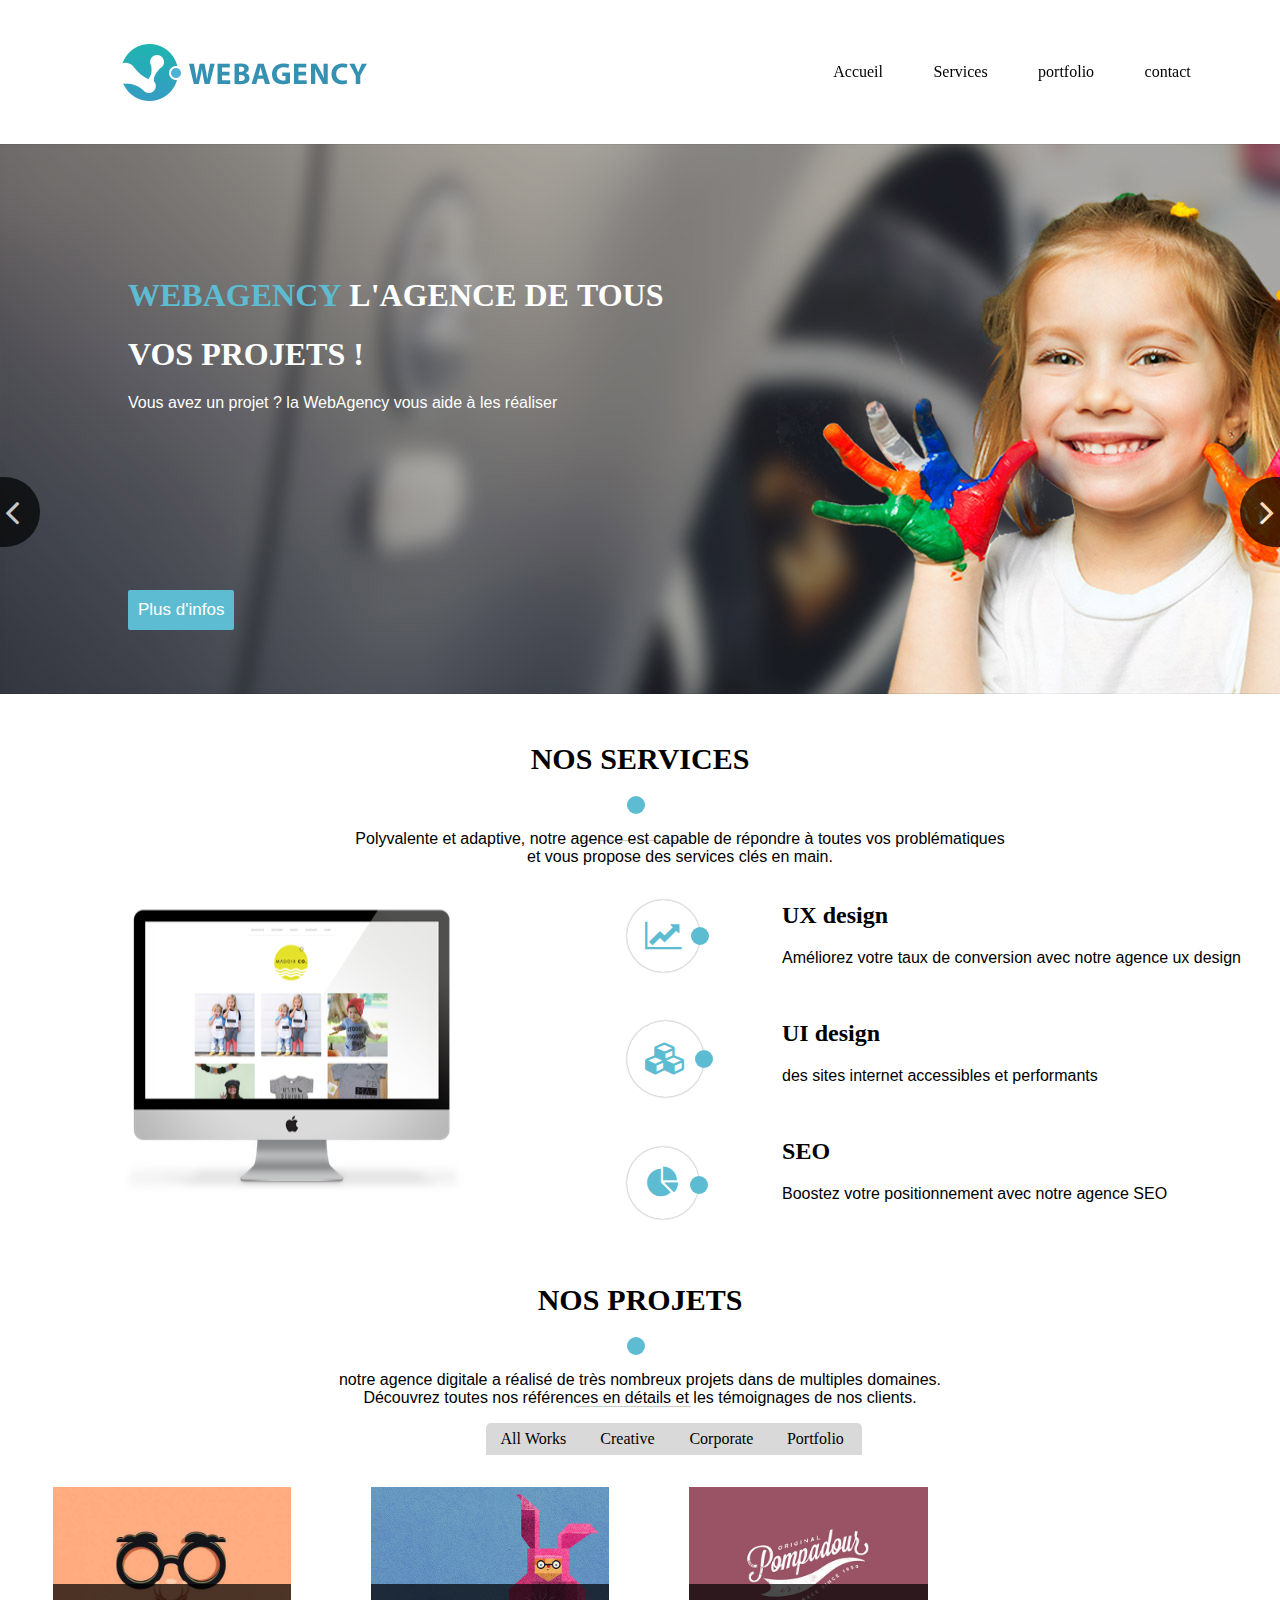
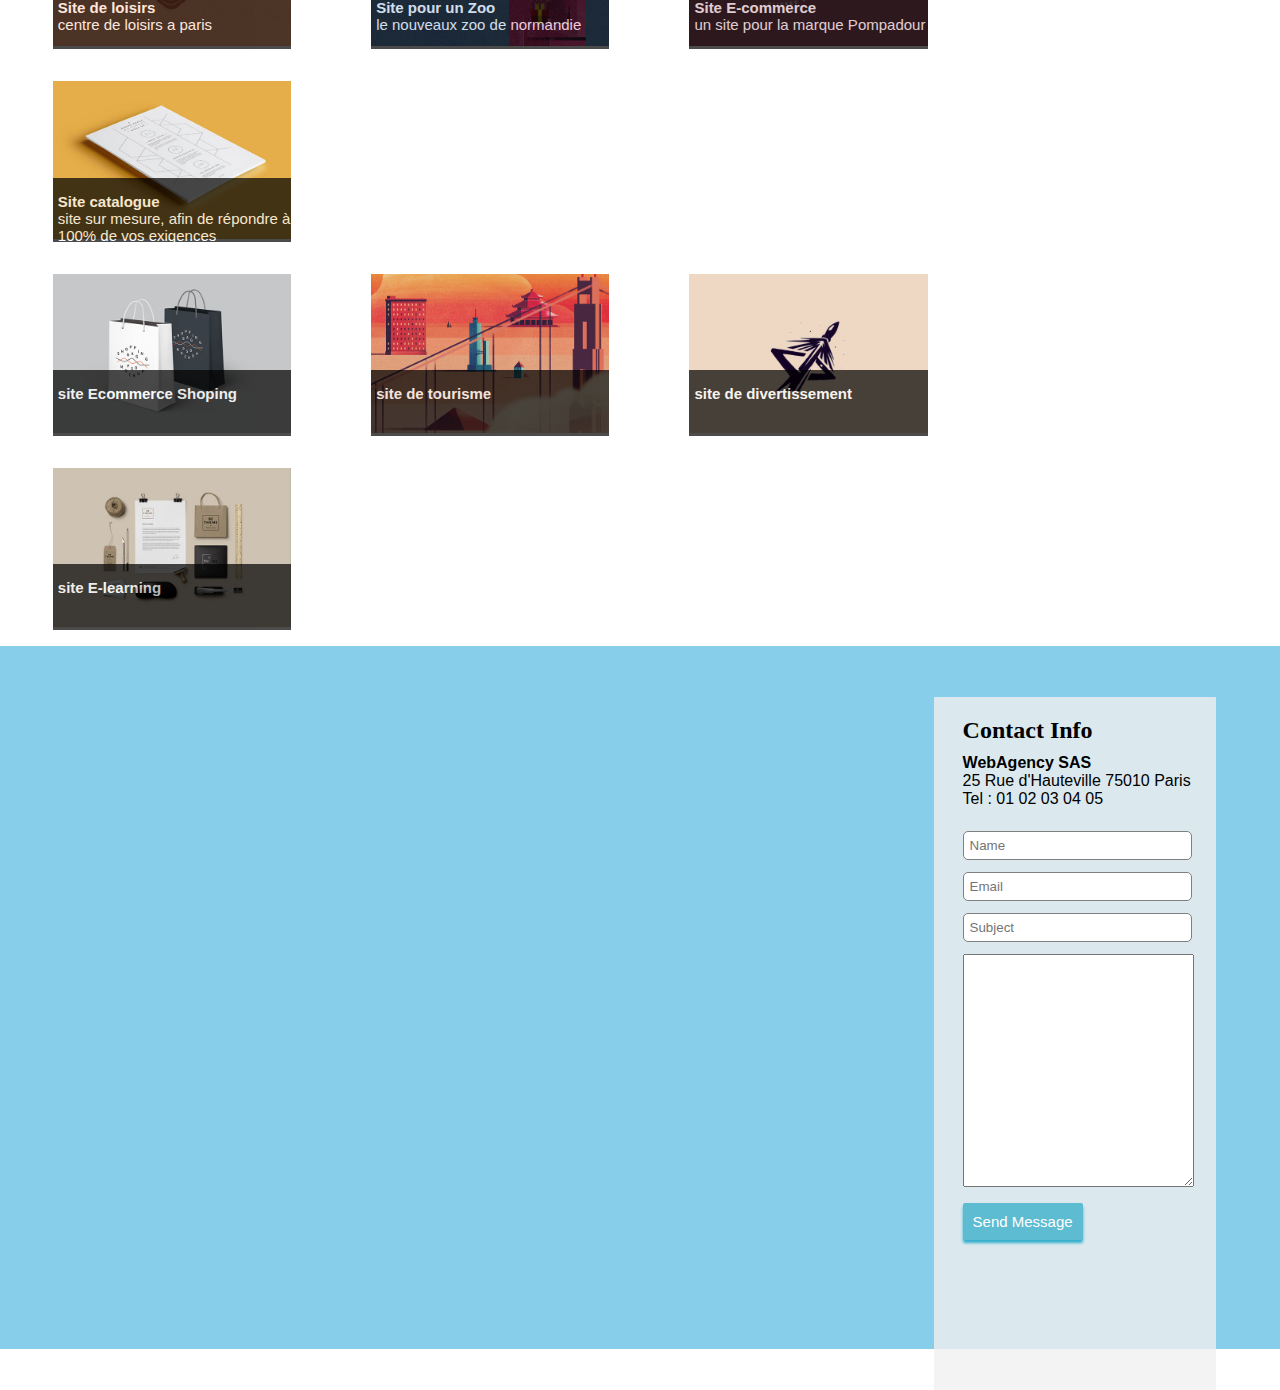
==== index.html @ 11e39d37 "version0.3" ====
<!DOCTYPE html>
<html>
<head>
	<meta charset="utf-8"/>

	<link rel="stylesheet" type="text/css" href="style.css"/>
	<link rel="stylesheet" href="awesome/css/fontawesome.css" />
	<title>WebAgency</title>

</head>

<body>

	<header>
	<img src="images/logo.png" id="logo">

	<nav class="nav" role="navigation">

		<ul class="menu">

		<li><a href="#Accueil">Accueil</a></li>
		<li><a href="#services">Services</a></li>
		<li><a href="#portfolio">portfolio</a></li>
		<li><a href="#contact">contact</a></li>
		 </ul>

		</nav>



		
	</header>
<div id="Accueil"></div>
<section>

		<div class="slideshow">

				<div class="slider">
			
						<img class="myslider" src="images/slider/bg1.jpg" />
						<img class="myslider" src="images/slider/bg2.jpg" />
	
				</div>					
		</div>

		<div id="leftcircl"><i class="fas fa-angle-left"></i></div>
		<div id="rightcircl"><i class="fas fa-angle-right"></i></div>

<div class="text-dacceuille">

		<h1> <span class="titre">WEBAGENCY</span> L'AGENCE DE TOUS</h1>

			<h1>VOS PROJETS !</h1>

				<p>Vous avez un projet ? la WebAgency vous aide à les réaliser</p>
	</div>

	<div class="box">

		<button > Plus d'infos</button>

	</div>

</section>

<div id="services">

	<h1>NOS SERVICES</h1>
	<div class="ligneservice"></div><div class="rondservice"></div>
	<p> Polyvalente et adaptive, notre agence est capable de répondre à toutes vos problématiques<br>
et vous propose des services clés en main.</p>

</div>


<div class="ux"> 
		
			<img src="images/main-feature.png" id="main-feature">

				<div class="coco">
			
					<div class="cercle3"> <div class="rondbleu1"></div> <i class="fas fa-chart-line fa-2x" id="line"></i>	</div> 
			
					<div class="cercle1"> <div class="rondbleu2"></div> <i class="fas fa-cubes fa-2x" id="cube"></i>	</div> 
			
					<div class="cercle2"> <div class="rondbleu3"></div> <i class="fas fa-chart-pie fa-2x" id="pie"></i> 		</div>	

				
				</div>
		
		<div id="design"> 

						<h2>UX design</h2>
							 <p> Améliorez votre taux de conversion avec notre agence ux design</p>
					<br>
				<h2>UI design</h2>
					<p> des sites internet accessibles et performants</p>
				
			<br>
					<h2>SEO</h2>

						<p> Boostez votre positionnement avec notre agence SEO </p>
		

		</div>

</div>

<div id="mysect">

	<div id="portfolio">
		
		<h1>NOS PROJETS</h1>
			<div class="lignecercle"></div> <div class="rondportfolio"></div>

				<p> notre agence digitale a réalisé de très nombreux projets dans de multiples domaines. </br>
					Découvrez toutes nos références en détails et les témoignages de nos clients. </p>
	</div>

<ul class="menu2">


		<li> <div class="triangle" ></div> <a class="carre" id="border1" href="#work">All Works</a> </li> 
		<li><div class="triangle" ></div>  <a class="carre"  href="#creative">Creative</a></li>
		<li><div class="triangle"></div>  <a class="carre" href="#corporate">Corporate</a></li>
		<li><div class="triangle"></div>  <a class="carre" id="border2" href="#portfolio">Portfolio</a></li>
		 </ul>
		 
</div>

		 <div id="photo">

		<figure>
			<img class="picture" src="images/portfolio/01.jpg" >
			<figcaption>
				<p><strong>Site de loisirs</strong><br>centre de loisirs a paris</p>
			</figcaption>
		</figure>

		<figure> 
			<img class="picture" src="images/portfolio/02.jpg" >
				<figcaption>
				<p><strong>Site pour un Zoo</strong>
					<br> le nouveaux zoo de normandie</p>
				 </figcaption>
				</figure>

		<figure>
			<img class="picture" src="images/portfolio/03.jpg" >
			<figcaption>
				<p><strong>Site E-commerce</strong></strong>
					<br> un site pour la marque Pompadour</p
			</figcaption>
		</figure>

		<figure>
			<img class="picture" src="images/portfolio/04.jpg" >
			<figcaption>
				<p><strong>Site catalogue</strong><br>site sur mesure, afin de répondre à 100% de vos exigences</p>
				 </figcaption>
				</figure>
		</div>  



			<div id="photo2">

<figure> 
	<img class="picture" src="images/portfolio/05.jpg" >
	<figcaption>
		<p><strong>site Ecommerce Shoping</strong></p>
	</figcaption>
</figure>

				<figure> 
	<img class="picture" src="images/portfolio/06.jpg" >
	<figcaption>
		<p><strong>site de tourisme</strong></p>
	</figcaption>
</figure>
<figure> 
	<img class="picture" src="images/portfolio/07.jpg" >
	<figcaption>
		<p><strong>site de divertissement</strong></p>
	</figcaption>
</figure>
<figure> 
	<img class="picture" src="images/portfolio/08.jpg" >
	<figcaption>
		<p><strong>site E-learning</strong></p>
	</figcaption>
</figure>
			</div>







</div>

<div id="map">

	

	<div id="contact">

		<div id="sas">
			<h2>Contact Info</h2>
			<p><strong>WebAgency SAS</strong></br>
			25 Rue d'Hauteville 75010 Paris</br>
			Tel : 01 02 03 04 05 </p>
		</div>
			
			<div id="opacity"> 

				<form method="post" action="traitement.php"> 
			
				<p>
			   		<input type="text" name="pseudo" placeholder="Name" id="pseudo" required="" /> <br>

			  		<input type="email" name="email" placeholder="Email" id="subject" /><br>

			 		<input type="text" name="subject" placeholder="Subject"  id="subject" /> <br>
			    
			 	  	<textarea placeholder="Message"> </textarea> <br> 
			  	 	 
			  	  	<input type="submit" value="Send Message" id="send" />
			
				</p>

				</form>
		
			</div>
	</div>
			
			<div id="frame">

			    <iframe src="https://www.google.com/maps/embed?pb=!1m18!1m12!1m3!1d2624.2216096807224!2d2.347636915674888!3d48.87305177928887!2m3!1f0!2f0!3f0!3m2!1i1024!2i768!4f13.1!3m3!1m2!1s0x47e66e145ccb3091%3A0x9495beee8c96ec27!2s25+Rue+d&#39;Hauteville%2C+75010+Paris!5e0!3m2!1sfr!2sfr!4v1529091475173" width="100%" height="700" frameborder="0" style="border:0" allowfullscreen></iframe>
			</div>

</div>



</body>
</html>
---- style.css ----
@font-face {
 font-family: 'FontAwesome';
 src: url('fonts/FontAwesome.otf') format('otf'),
  url('fonts/fontawesome-webfont.eot') format('eot'),
  url('fonts/fontawesome-webfont.ttf') format('ttf'),
  url('fonts/fontawesome-webfont.woff') format('woff'),
  url('fonts/fontawesome-webfont.svg') format('svg');
  
  }

@font-face {
 font-family: 'Roboto-ThinItalic';
 src: url('fonts/Roboto-ThinItalic.ttf') format('ttf');
}
@font-face { 
 font-family: 'glyphicons-halflings-regular';
 src: url('fonts/glyphicons-halflings-regular.eot') format('eot'),
  url('fonts/glyphicons-halflings-regular.svg') format('svg'),
  url('fonts/glyphicons-halflings-regular.ttf') format('ttf'),
  url('fonts/glyphicons-halflings-regular.woff') format('woff');
 }

@media screen and (max-width: 850px)
{
 header{

  display: flex;
  flex-direction: column;
  width: auto;

 }
 
}

@media screen and (max-width: 850px)
{
 section .slideshow, #leftcircl, #rightcircl {

   display: none;
 }

}

@media screen and (max-width: 850px)
{
 section h1, p  {
  
  color: black;
 }

}

@media screen and (max-width: 850px)
{
 section .text-dacceuille h1, p
 {
  display: flex;
  flex-direction: column;
  font-size: 15px;
 }
 .box
 {
margin-bottom: 9em;

 }
 

}

@media screen and (max-width: 850px)
{
 #services h1{

  margin-top: 15em;
  font-size: 3em;

 
 }

 #main-feature
 {
  width: 50%;
  height: 40%;
  margin-left: 10%;
  position: absolute;
 }

 .coco
 {
  
  margin-top: 19em;
  margin-left: 10%;
 }

 #design
 {
  margin-top: 19em;
  margin-left: 10em;
 }

 .lignecercle
 {
  display: none;
 }

 #mysect #portfolio{

  margin-top: 10%;
 }
 .photo, .photo2
 {
  display: flex;
  flex-direction: row;
  flex-wrap: wrap;
 }


}

@media screen and (max-width: 850px)
{  
 #opacity #send
 {
 width: 9em;
 height: 2em;
 font-size: 7px;
 padding-top: 2px;
 padding-bottom: 1px;
 padding-right: 0;
 padding-left: 0;

 }

 #opacity
 {
 
  height: 85%;
 }
}

@media screen and (max-width: 850px)
{
 .menu2 
 {
  position: relative;
  right: 8em;
 }

}

@media screen and (max-width: 850px)
{
 nav {
  width: auto;
  text-align: left;
  height: 5em;
  }

 nav ul {
  display: flex;
  justify-content: space-between;
  width: 100%;

 }


 nav a {
  font-size: 15px;
  padding: 8px;
 }

 nav .menu a:hover
 {

 border-top: none;
 padding-top: none;

 }
 
}

body, html 
 {
 margin:0;
 padding: 0;
 }

body
{
 font-family: 'FontAwesome';

}

.slideshow
{
 width: 100%;
 overflow: hidden;
 position: relative;
 top: 9em;

}

.slider

{
 width: calc(1600px * 2 );
 animation: glisse 15s infinite;

}

.myslider
{
 float: left;
}

@keyframes glisse {

 0% {
   transform: translateX(0);
 }
25% {
   transform: translateX(0);
 }

 50% {
   transform: translateX(-1600px);
 }
 
75% {
   transform: translateX(-1600px);
 }


 100% {
   transform: translateX(0);
 }

}



header

{
 
 width: 100%;
 height: 9em;
 display: flex;
 justify-content: space-between;
 align-items: center;
 position: fixed;
 background-color: white;
 z-index: 100;
 background-color: rgba(255, 255, 255, 0.8);

}


header .nav

{
 
 align-items: center;
 margin-right: 5%;
 width: 35%;
}

.nav ul {

 list-style: none;
}

.nav a 
{

 color: black;
 text-decoration: none;

}

.nav .menu
{
   display: flex; 
   justify-content: space-around;


  
}

.menu a:hover
{

 border-top: 3px #5DBCD2 solid;
 padding-top: 20px;

}

header #logo

{
 padding-left: 9%;
}

.text-dacceuille
{
 width: 50%;
 position: absolute;
 margin: 20% 00em 00em 10%;
}


#leftcircl

{
 background-color: black;
 width: 40px;
 height: 70px;
 border-bottom-right-radius: 100px; 
   border-top-right-radius: 100px;
 position: absolute;
 top: 53%;
 opacity: 0.7;

}

#leftcircl i 
 {

  font-size: 40px;
  margin: 15px 0px 10px 5px;
 }

#rightcircl i
{
 font-size: 40px;
 margin: 15px 5px 0 20px;
}

#rightcircl
{
 background-color: black;
 width: 40px;
 height: 70px;
 border-bottom-left-radius: 100px; 
   border-top-left-radius: 100px;
 position: absolute;
 top: 53%;
 right: 0%;
 opacity: 0.7;
}

section
{

 color: #ffffff;
display: flex;
flex-direction: column;
width: 100%;

}

.box
{
 position: absolute;
 bottom: 30%;
 left: 10%;
}

button
{

 font-size: 17px;
 font-family: sans-serif;
 padding: 10px;
 border:none;
 background-color: #5DBCD2;
 color: #fff;
 border-radius: 2px;
 cursor: pointer;
}


.titre

{  font-family: 'FontAwesome';
 color: #5DBCD2 ;
}

p {
     font-family:  sans-serif;
}

#services
{
  margin-top: 15%;
  color: black;
  font-family: 'FontAwesome';

  
} 

.rondservice
{
 height: 18px;
  width: 18px;
  background-color: #5DBCD2;
  border-radius: 50%;
  position: relative;
  left: 49%;


}

.ligneservice
{

  position: absolute;
  left: 45%;
  top: 52.5em;
  width: 9%;
  height: 0.8px;
  background-color: black;
  border: none;
  opacity: 0.2;
}

#services h1
{
 
 display: flex;
 justify-content: center;
 font-size: 30px;

}

#services p
{

  display: flex;
 justify-content: center;
 margin-left: 5em;
 text-align: center;

}

.ux 
{

 display: flex;
 justify-content: space-around;

}

.coco
{
 color: #5DBCD2;
 display: flex;
 flex-direction: column;
 justify-content: space-between;
}

#main-features
{
 width: 10%;
}


.cercle1 i 
{
 
  display: inline-block;
  border-radius: 55%;
  box-shadow: 0px 0px 2px #888;
  padding: 22px 18px 22px 18px;

}

.cercle2 i 
{
 
  display: inline-block;
  border-radius: 55%;
  box-shadow: 0px 0px 2px #888;
  padding: 20px 20px 20px 20px;

}

.cercle3 i 
{
 
  display: inline-block;
  border-radius: 55%;
  box-shadow: 0px 0px 2px #888;
  padding: 20px 18px 20px 18px;

}

.coco .rondbleu1
{
  height: 18px;
  width: 18px;
  background-color: #5DBCD2;
  border-radius: 50%;
  position: relative;
  left: 83%;
  top: 50%;

}

.coco .rondbleu2
{
 height: 18px;
  width: 18px;
  background-color: #5DBCD2;
  border-radius: 50%;
  position: relative;
 left: 88%;
  top: 50%;

}

.coco .rondbleu3
{
 height: 18px;
  width: 18px;
  background-color: #5DBCD2;
  border-radius: 50%;
  position: relative;
 left: 82%;
  top: 53%;

}


#design i
{
 color: #5DBCD2;

}

#mysect
{
 font-family: 'FontAwesome';
 margin-top: 5%;
}

#mysect .menu2

{
 
 display: flex;
 justify-content: flex-start;
 width: 50%;
 height: auto;
 padding: 0;
 align-items: center;
 margin-left: 38%;
}

#mysect ul
{
 list-style: none;

}



.menu2 a 
{
 text-align: center;
 display: block;
 width: 5em;
 background-color:  #d9d9d9;
 text-decoration: none;
 color: black;
 padding: 7px;
}


.menu2 li 
{
 position: relative;
}


#border1

{
 border-radius: 5px 0px 0px 0px;
}

#border2

{
 border-radius: 0px 5px 0px 0px;
}

.carre:hover
  {

  background-color: #5cadd3;
  border-bottom: 3px solid #468cad;
 }

li:hover .triangle

{ 
  display: block;
  position: absolute;
  top: 34px;
  width: 0; 
  height: 0; 
  border-left: 11px solid transparent;
  border-right: 11px solid transparent;
  border-top: 11px solid #468cad;
  left: 40%;
  text-align: center;  

}


#portfolio
{


}

#portfolio h1
{
 font-size: 30px;
}

.rondportfolio
{
  height: 18px;
  width: 18px;
  background-color: #5DBCD2;
  border-radius: 50%;
  position: relative;
  left: 49%;

}

#portfolio .lignecercle
{

  position: absolute;
  margin-left: 45%;
  top: 87.9em;
  width: 9%;
  height: 0.8px;
  background-color: black;
  border: none;
  opacity: 0.2;
}

#portfolio h1
{
 display: flex;
 justify-content: center;
}

#portfolio p
{
 text-align: center;
 font-family: sans-serif;
}


#photo
{
display: flex;
flex-wrap: wrap;
flex-direction: row;
margin-left: 1%;
margin-right: 1%;

}

#photo figure 
{
 position: relative;
width: 19%;

}

#photo > figure img  
{
 width: 100%;

}

#photo figcaption
{

 background-color: black;
 width: 100%;
 bottom: 0;
 height: 40%;
 opacity: 0.7;
 color: white;
 position: absolute;
 font-family: sans-serif;
 font-size: 15px;

}

#photo figcaption strong
{
	font-weight: bold;
}

#photo figcaption p
{
	padding-left: 5px;
}


#photo2 
{
	display: flex;
	flex-wrap: wrap;
	flex-direction: row;
	margin-left: 1%;
	margin-right: 1%;
}

#photo2 figure 
{
 position: relative;
width: 19%;

}
#photo2 > figure img  
{
 width: 100%;

}

#photo2 figcaption
{

 background-color: black;
 width: 100%;
 bottom: 0;
 height: 41%;
 opacity: 0.7;
 color: white;
 position: absolute;
 font-family: sans-serif;
 font-size: 15px;

}

#photo2 figcaption p
{
	padding-left: 5px;
}

#frame
{
 background-color: #87CEEB;
}

iframe
{
 opacity: 0.6;
 z-index: -1;
}

#contact
{
 font-family: 'sans-serif'; 
 background-color: rgba(240, 240, 240, 0.8);
 /*background-color: #E7F1FC;*/
 width: 22%;
 position: absolute;
 right: 5%;
 height: 77%;
 margin-top: 4%;
 border-radius: 1px;
 z-index: 1;
 
}


#sas
{
 margin-left: 10%;

}

#sas p 
{
 position: relative;
 bottom: 10px;
 
}

#opacity
{
 padding: 00% 5% 00% 10% ;
 position: relative;
 bottom: 15px;

}

input 
{
 padding: 6px;
 margin-top: 5%;
 width: 90%;
 border: 1px grey solid;
 border-radius: 5px;

}


textarea
{
 margin-top: 5%;
 width: 94%;
 height: 17em;


}


#send
{
 width: auto;
 font-size: 15px;
 font-family: sans-serif;
 padding: 10px;
 border:none;
 background-color: #5DBCD2;
 color: #fff;
 border-radius: 2px;
 cursor: pointer;
 box-shadow: 0px 3px 3px   #32aecd;
 
 
}
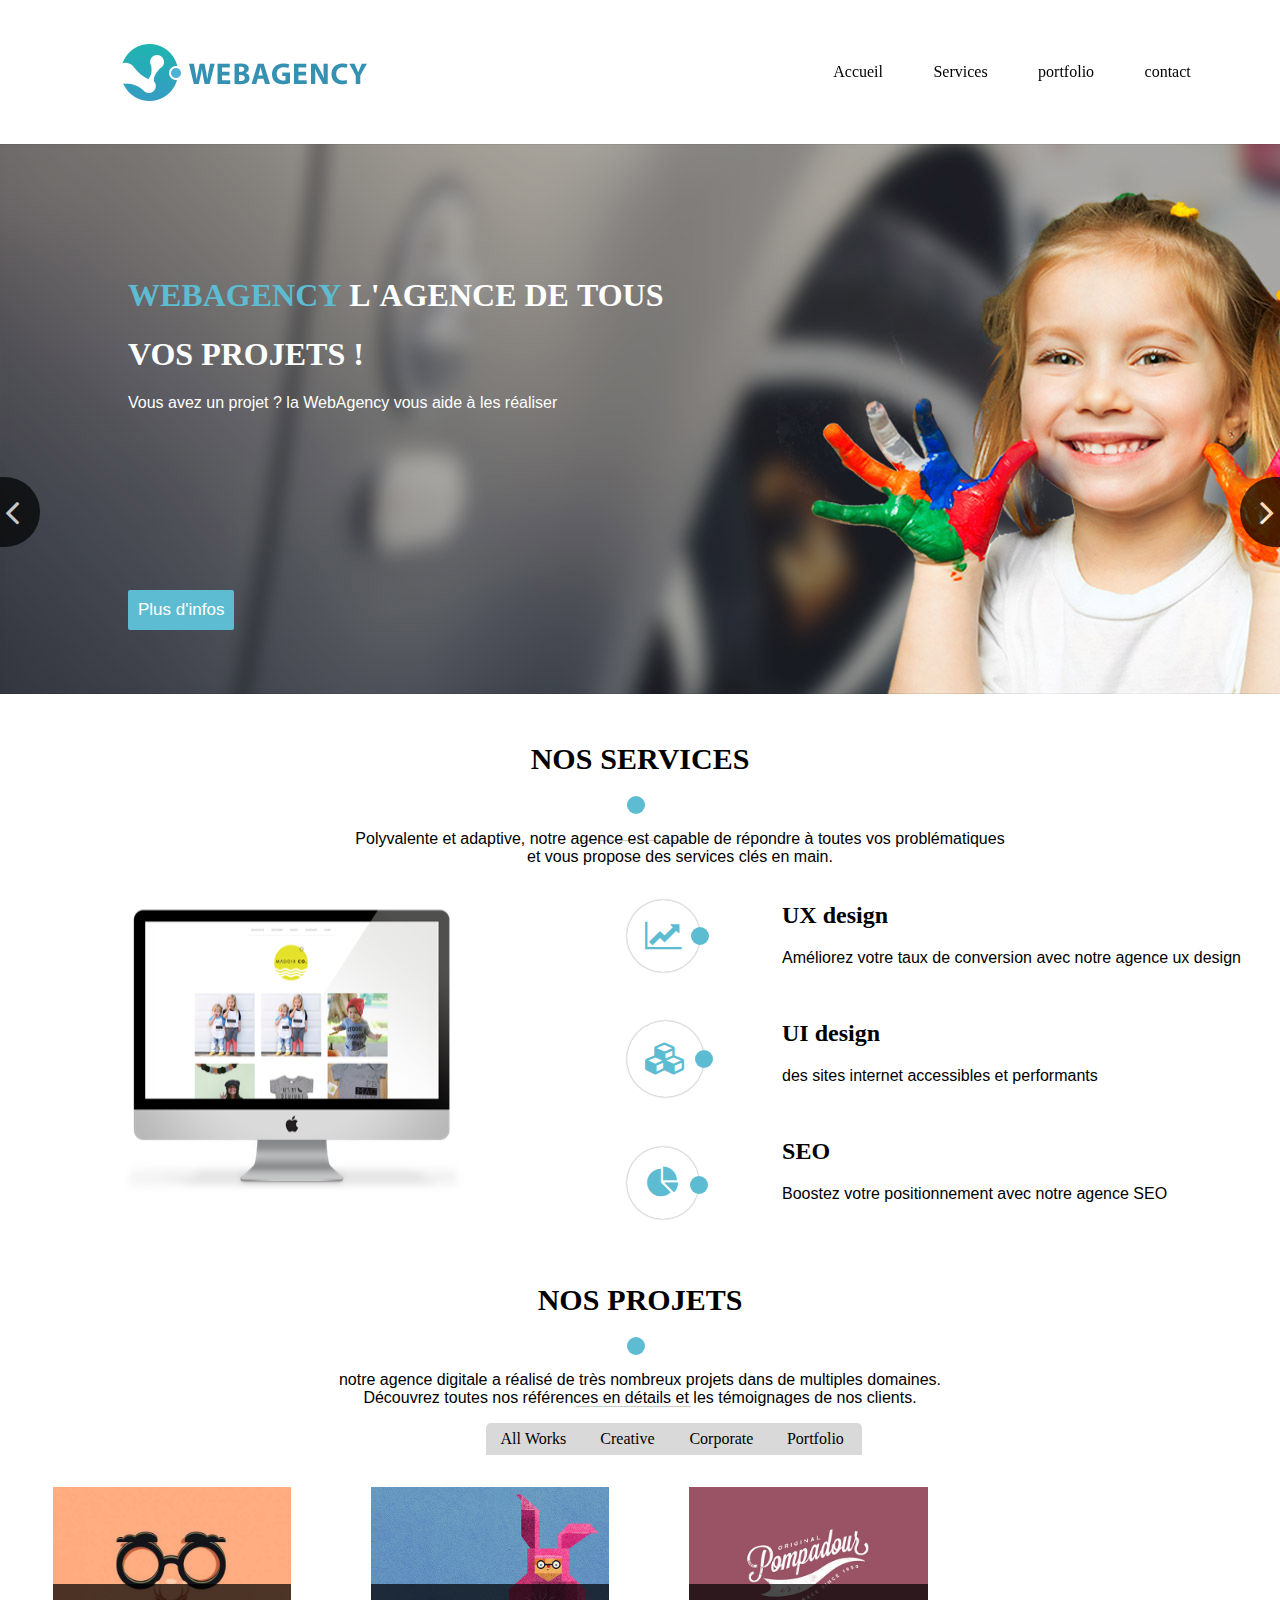
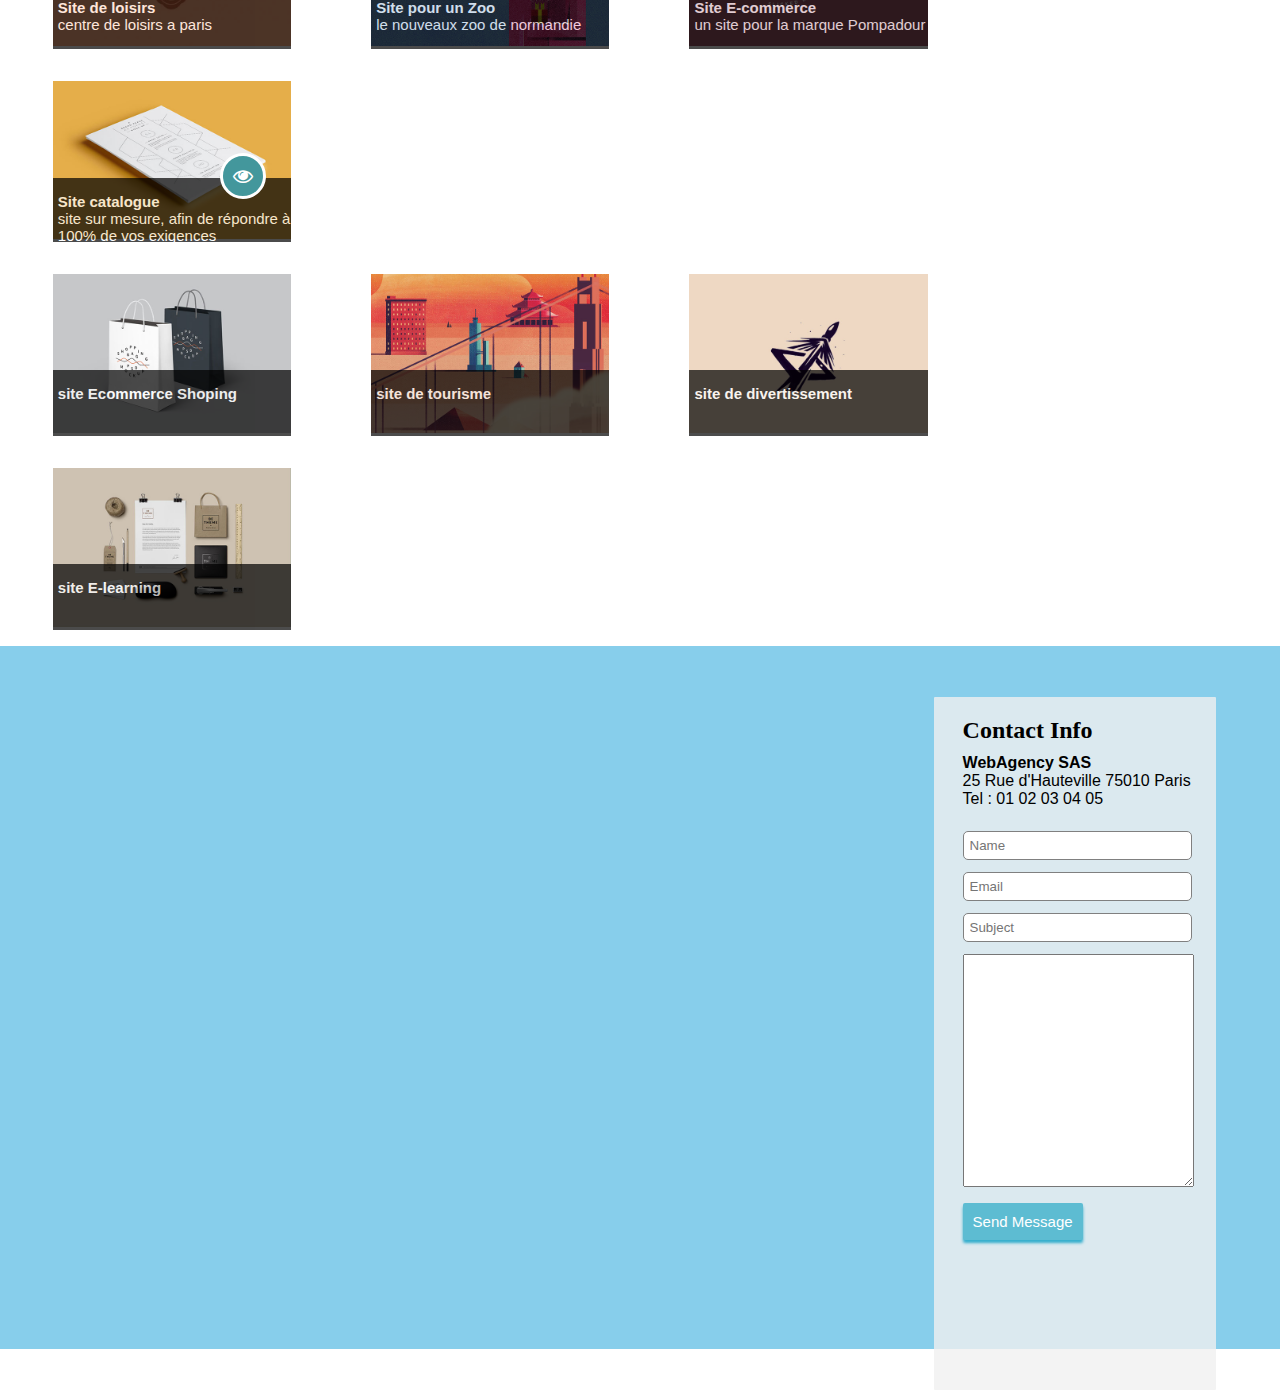
==== commit bb5749ca: "version 0.4" ====
--- a/index.html
+++ b/index.html
@@ -134,6 +134,7 @@
 			<img class="picture" src="images/portfolio/01.jpg" >
 			<figcaption>
 				<p><strong>Site de loisirs</strong><br>centre de loisirs a paris</p>
+
 			</figcaption>
 		</figure>
 
@@ -154,10 +155,15 @@
 		</figure>
 
 		<figure>
+
 			<img class="picture" src="images/portfolio/04.jpg" >
+
 			<figcaption>
+
 				<p><strong>Site catalogue</strong><br>site sur mesure, afin de répondre à 100% de vos exigences</p>
+
 				 </figcaption>
+				 <i class="fas fa-eye" id="oeil"></i>
 				</figure>
 		</div>  
 
--- a/style.css
+++ b/style.css
@@ -710,6 +710,29 @@
 	font-weight: bold;
 }
 
+#photo figure #oeil
+{
+	color: white;
+	font-size: 20px;
+	position: absolute;
+	width: 40px;
+	height: 40px;
+	background-color:  	#43979C;
+	border-radius: 50%;
+	border: 3px  white solid; 
+	display: flex;
+	align-items: center;
+	justify-content: center;
+	left: 70%;
+	top: 45%;
+
+}
+
+#photo figure i
+{
+
+}
+
 #photo figcaption p
 {
 	padding-left: 5px;
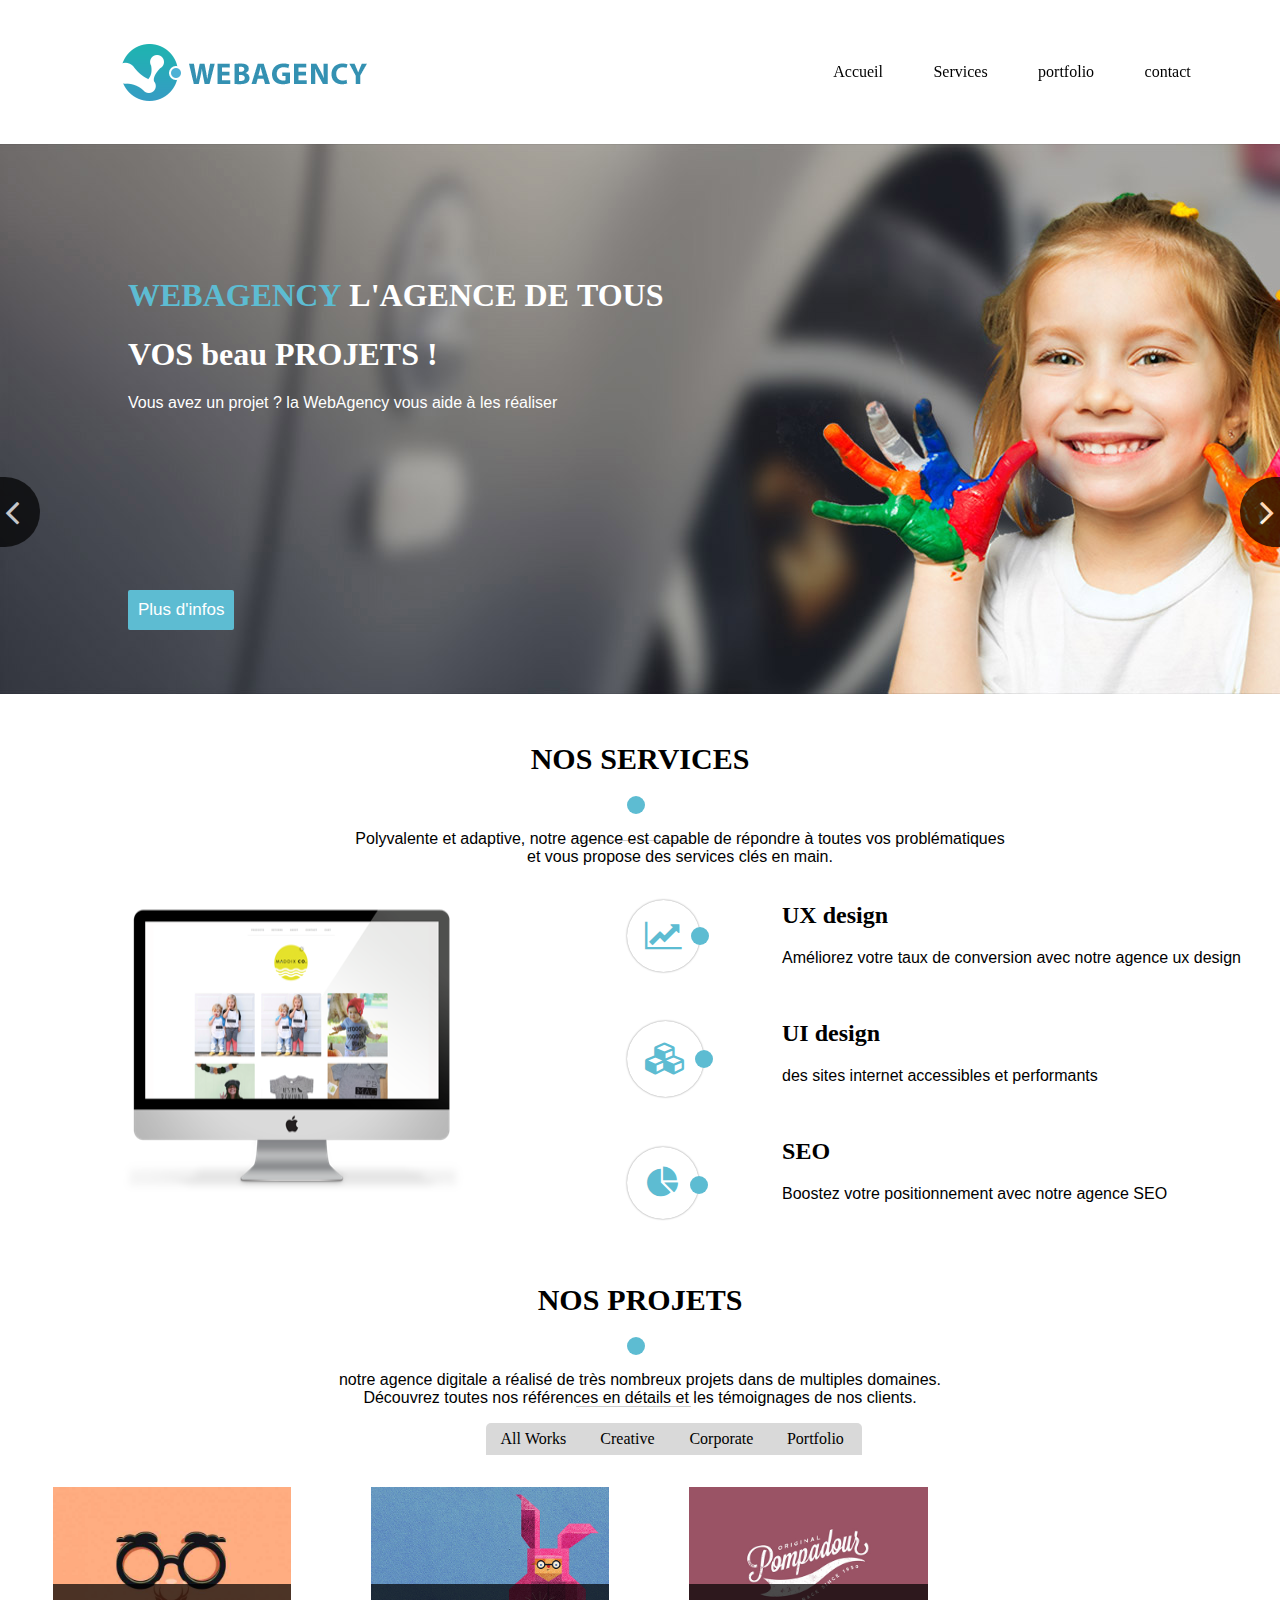
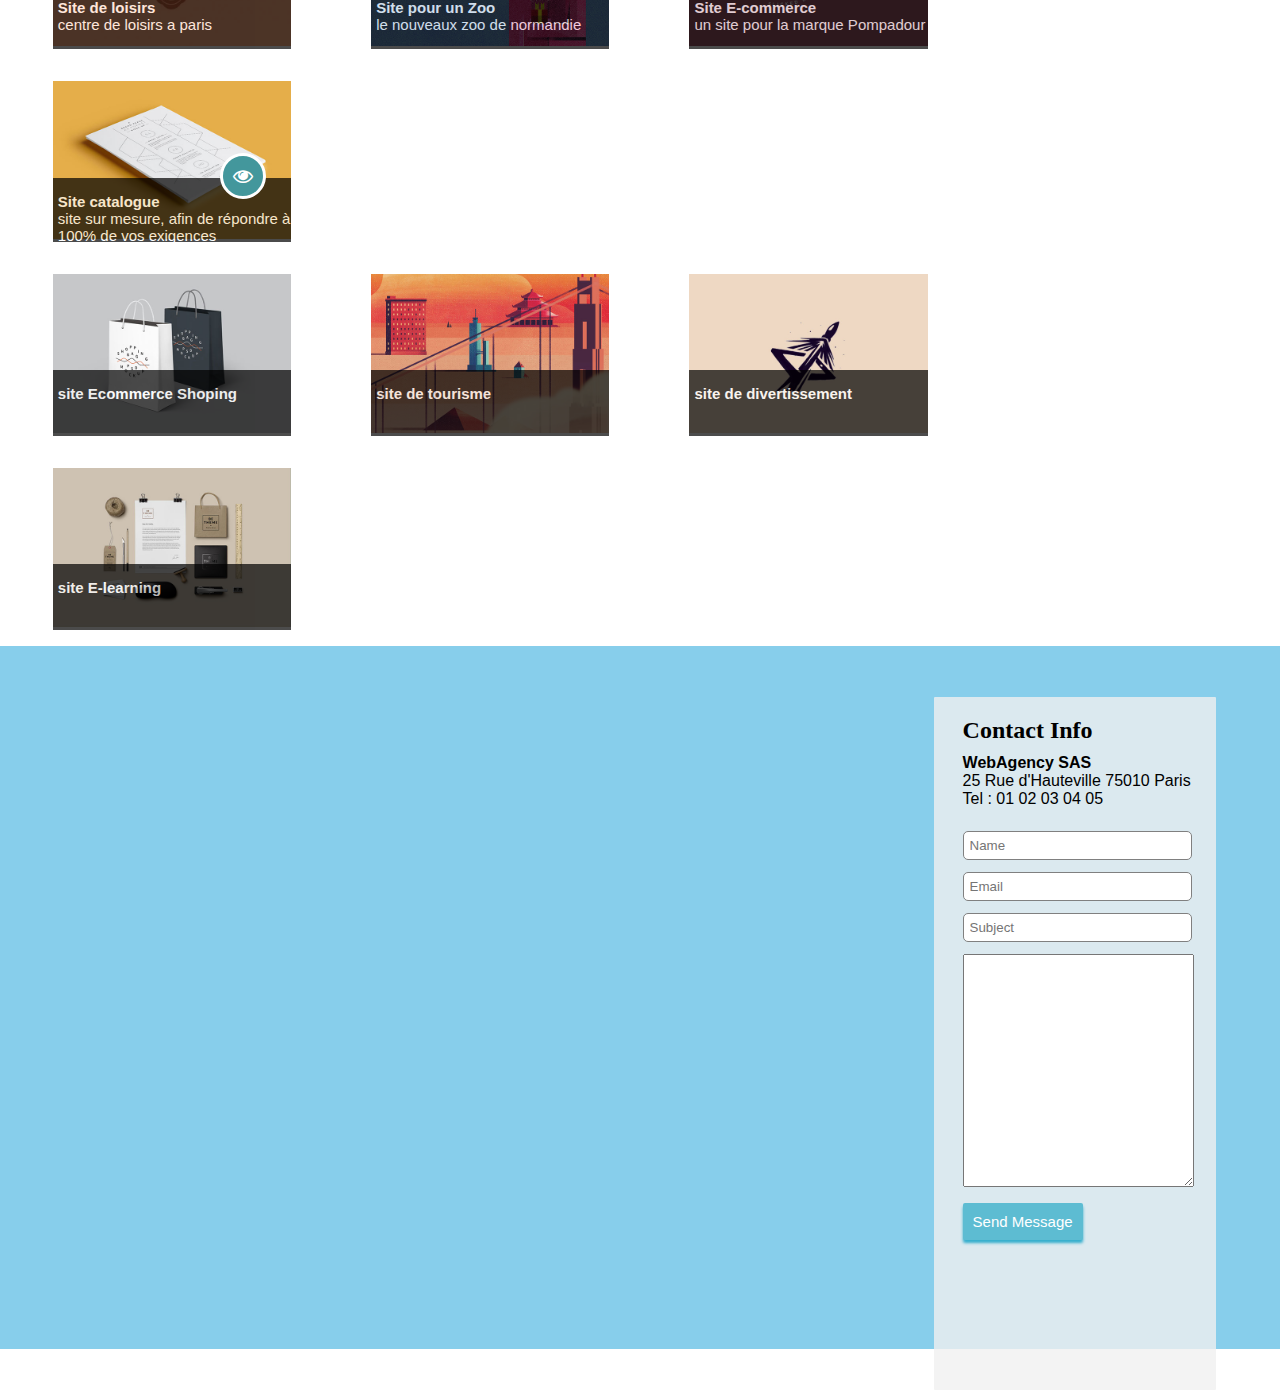
==== commit 0107129e: "testgit" ====
--- a/index.html
+++ b/index.html
@@ -50,7 +50,7 @@
 
 		<h1> <span class="titre">WEBAGENCY</span> L'AGENCE DE TOUS</h1>
 
-			<h1>VOS PROJETS !</h1>
+			<h1>VOS beau PROJETS !</h1>
 
 				<p>Vous avez un projet ? la WebAgency vous aide à les réaliser</p>
 	</div>
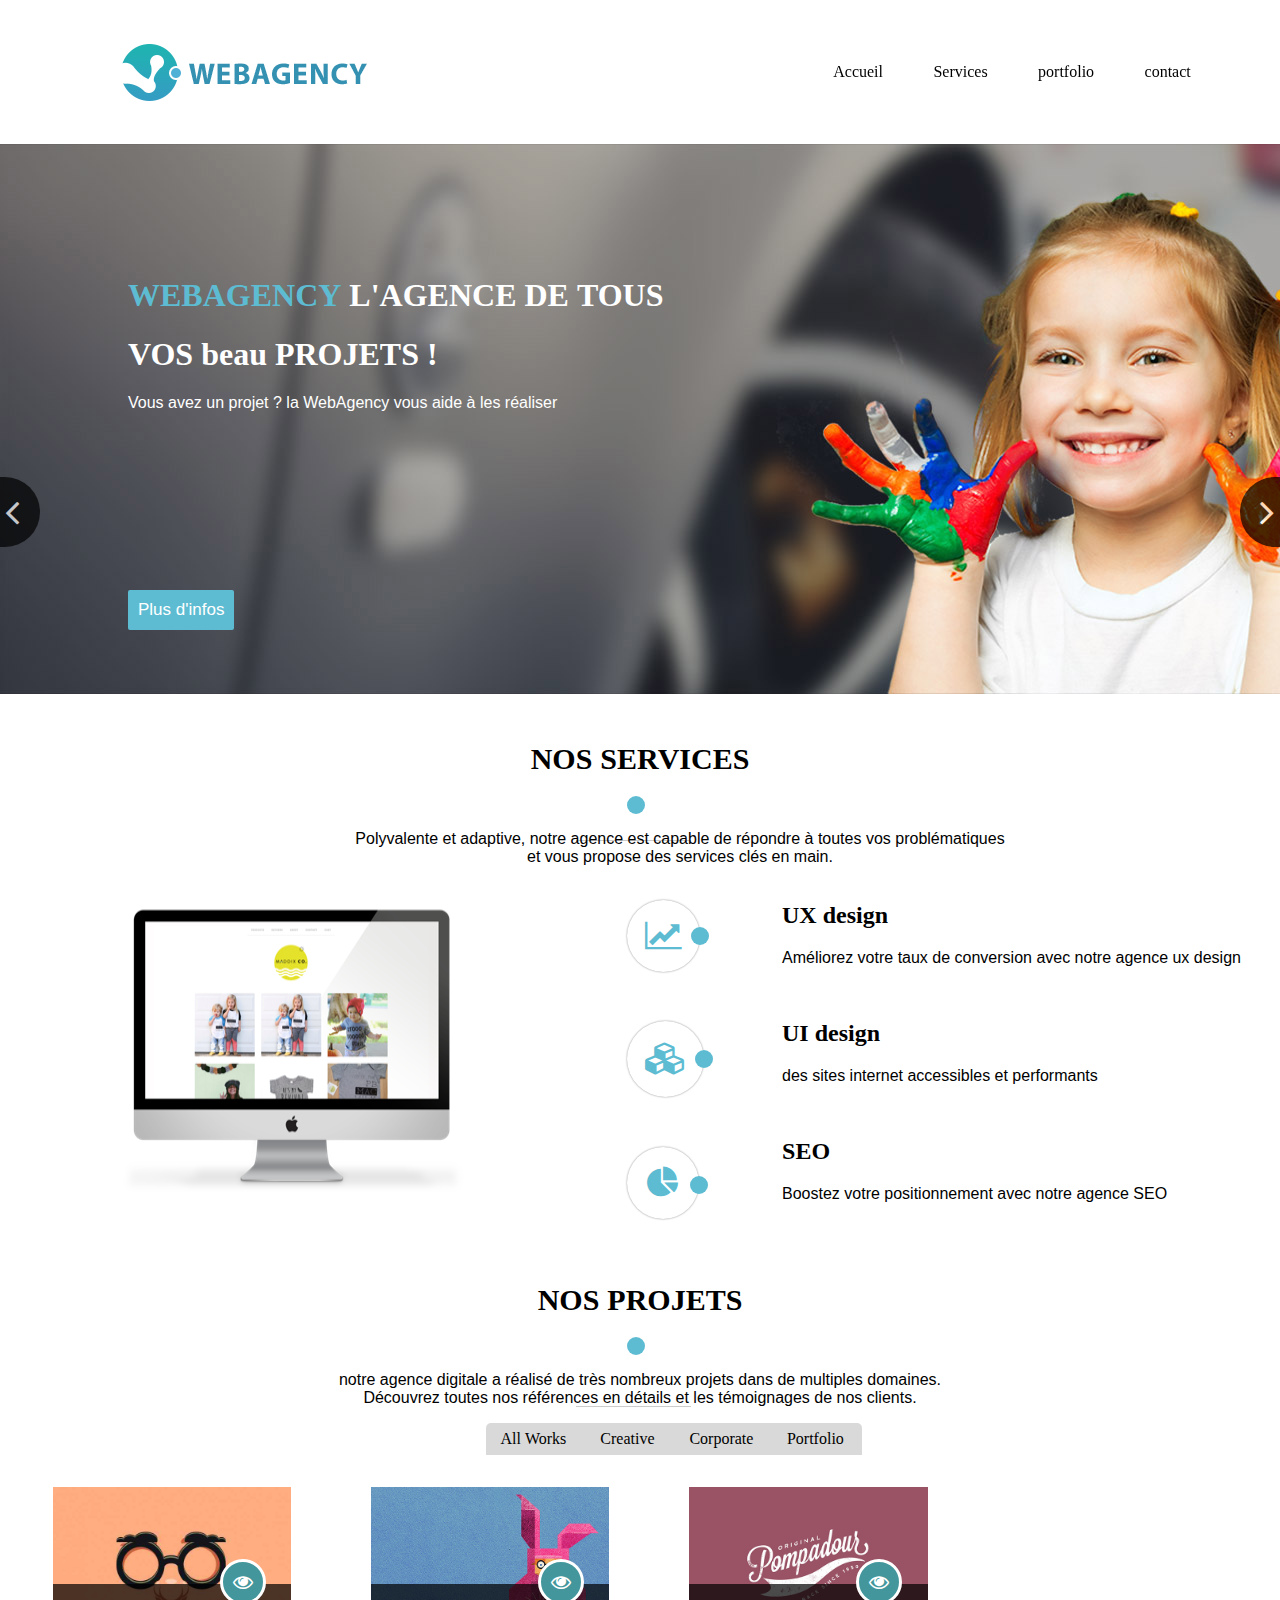
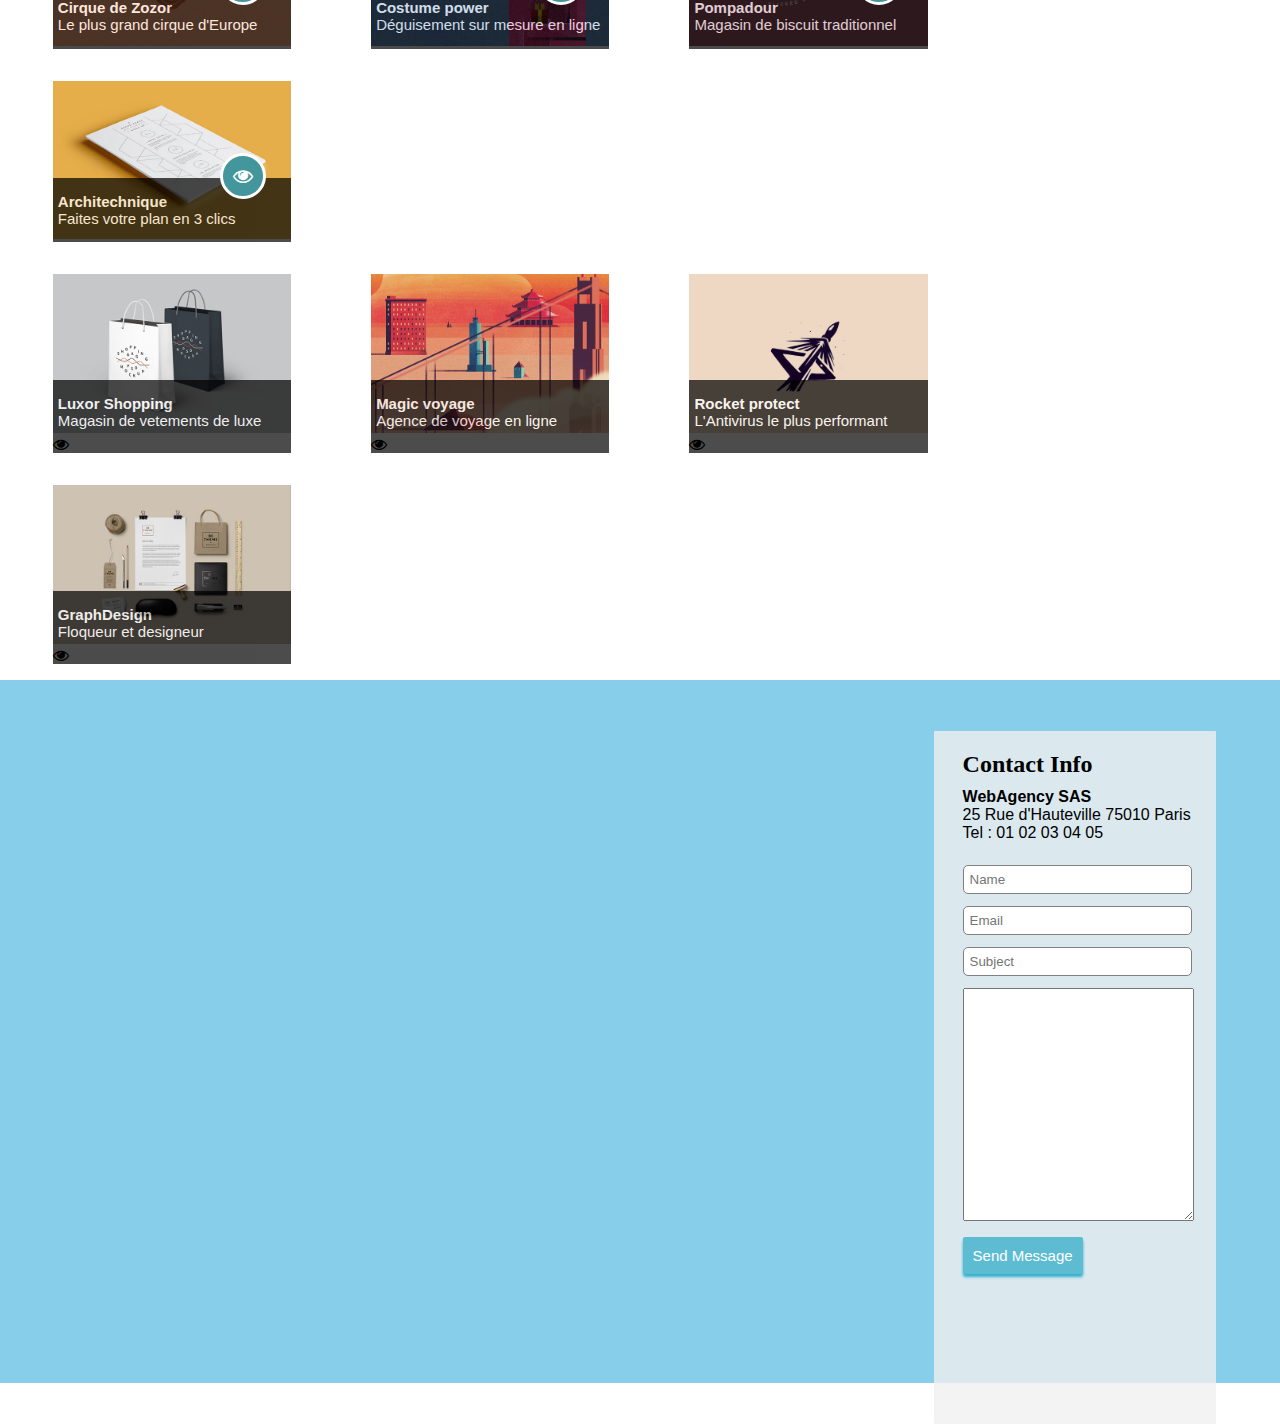
==== commit f8bfb622: "version fi" ====
--- a/index.html
+++ b/index.html
@@ -5,6 +5,7 @@
 
 	<link rel="stylesheet" type="text/css" href="style.css"/>
 	<link rel="stylesheet" href="awesome/css/fontawesome.css" />
+	<meta name="viewport" content="width=device-width, initial-scale=1.0">
 	<title>WebAgency</title>
 
 </head>
@@ -129,29 +130,32 @@
 </div>
 
 		 <div id="photo">
-
 		<figure>
 			<img class="picture" src="images/portfolio/01.jpg" >
 			<figcaption>
-				<p><strong>Site de loisirs</strong><br>centre de loisirs a paris</p>
-
+					
+				<p><strong>Cirque de Zozor</strong><br>Le plus grand cirque d'Europe</p>
+			
 			</figcaption>
+				<i class="fas fa-eye" id="oeil"></i>
 		</figure>
 
 		<figure> 
 			<img class="picture" src="images/portfolio/02.jpg" >
 				<figcaption>
-				<p><strong>Site pour un Zoo</strong>
-					<br> le nouveaux zoo de normandie</p>
+				<p><strong>Costume power</strong>
+					<br> Déguisement sur mesure en ligne</p>
 				 </figcaption>
+				 <i class="fas fa-eye" id="oeil"></i>
 				</figure>
 
 		<figure>
 			<img class="picture" src="images/portfolio/03.jpg" >
 			<figcaption>
-				<p><strong>Site E-commerce</strong></strong>
-					<br> un site pour la marque Pompadour</p
+				<p><strong>Pompadour</strong>
+					<br> Magasin de biscuit traditionnel</p>
 			</figcaption>
+			<i class="fas fa-eye" id="oeil"></i>
 		</figure>
 
 		<figure>
@@ -160,7 +164,7 @@
 
 			<figcaption>
 
-				<p><strong>Site catalogue</strong><br>site sur mesure, afin de répondre à 100% de vos exigences</p>
+				<p><strong>Architechnique </strong><br> Faites votre plan en 3 clics</p>
 
 				 </figcaption>
 				 <i class="fas fa-eye" id="oeil"></i>
@@ -174,27 +178,31 @@
 <figure> 
 	<img class="picture" src="images/portfolio/05.jpg" >
 	<figcaption>
-		<p><strong>site Ecommerce Shoping</strong></p>
-	</figcaption>
+		<p><strong>Luxor Shopping</strong><br> Magasin de vetements de luxe</p>
+	</figcaption>
+	<i class="fas fa-eye" id="oeil"></i>
 </figure>
 
 				<figure> 
 	<img class="picture" src="images/portfolio/06.jpg" >
 	<figcaption>
-		<p><strong>site de tourisme</strong></p>
-	</figcaption>
+		<p><strong>Magic voyage</strong><br> Agence de voyage en ligne </p>
+	</figcaption>
+	<i class="fas fa-eye" id="oeil"></i>
 </figure>
 <figure> 
 	<img class="picture" src="images/portfolio/07.jpg" >
 	<figcaption>
-		<p><strong>site de divertissement</strong></p>
-	</figcaption>
+		<p><strong>Rocket protect </strong><br> L'Antivirus le plus performant </p>
+	</figcaption>
+	<i class="fas fa-eye" id="oeil"></i>
 </figure>
 <figure> 
 	<img class="picture" src="images/portfolio/08.jpg" >
 	<figcaption>
-		<p><strong>site E-learning</strong></p>
-	</figcaption>
+		<p><strong>GraphDesign</strong> <br> Floqueur et designeur </p>
+	</figcaption>
+	<i class="fas fa-eye" id="oeil"></i>
 </figure>
 			</div>
 
@@ -251,4 +259,4 @@
 
 
 </body>
-</html>
+</html>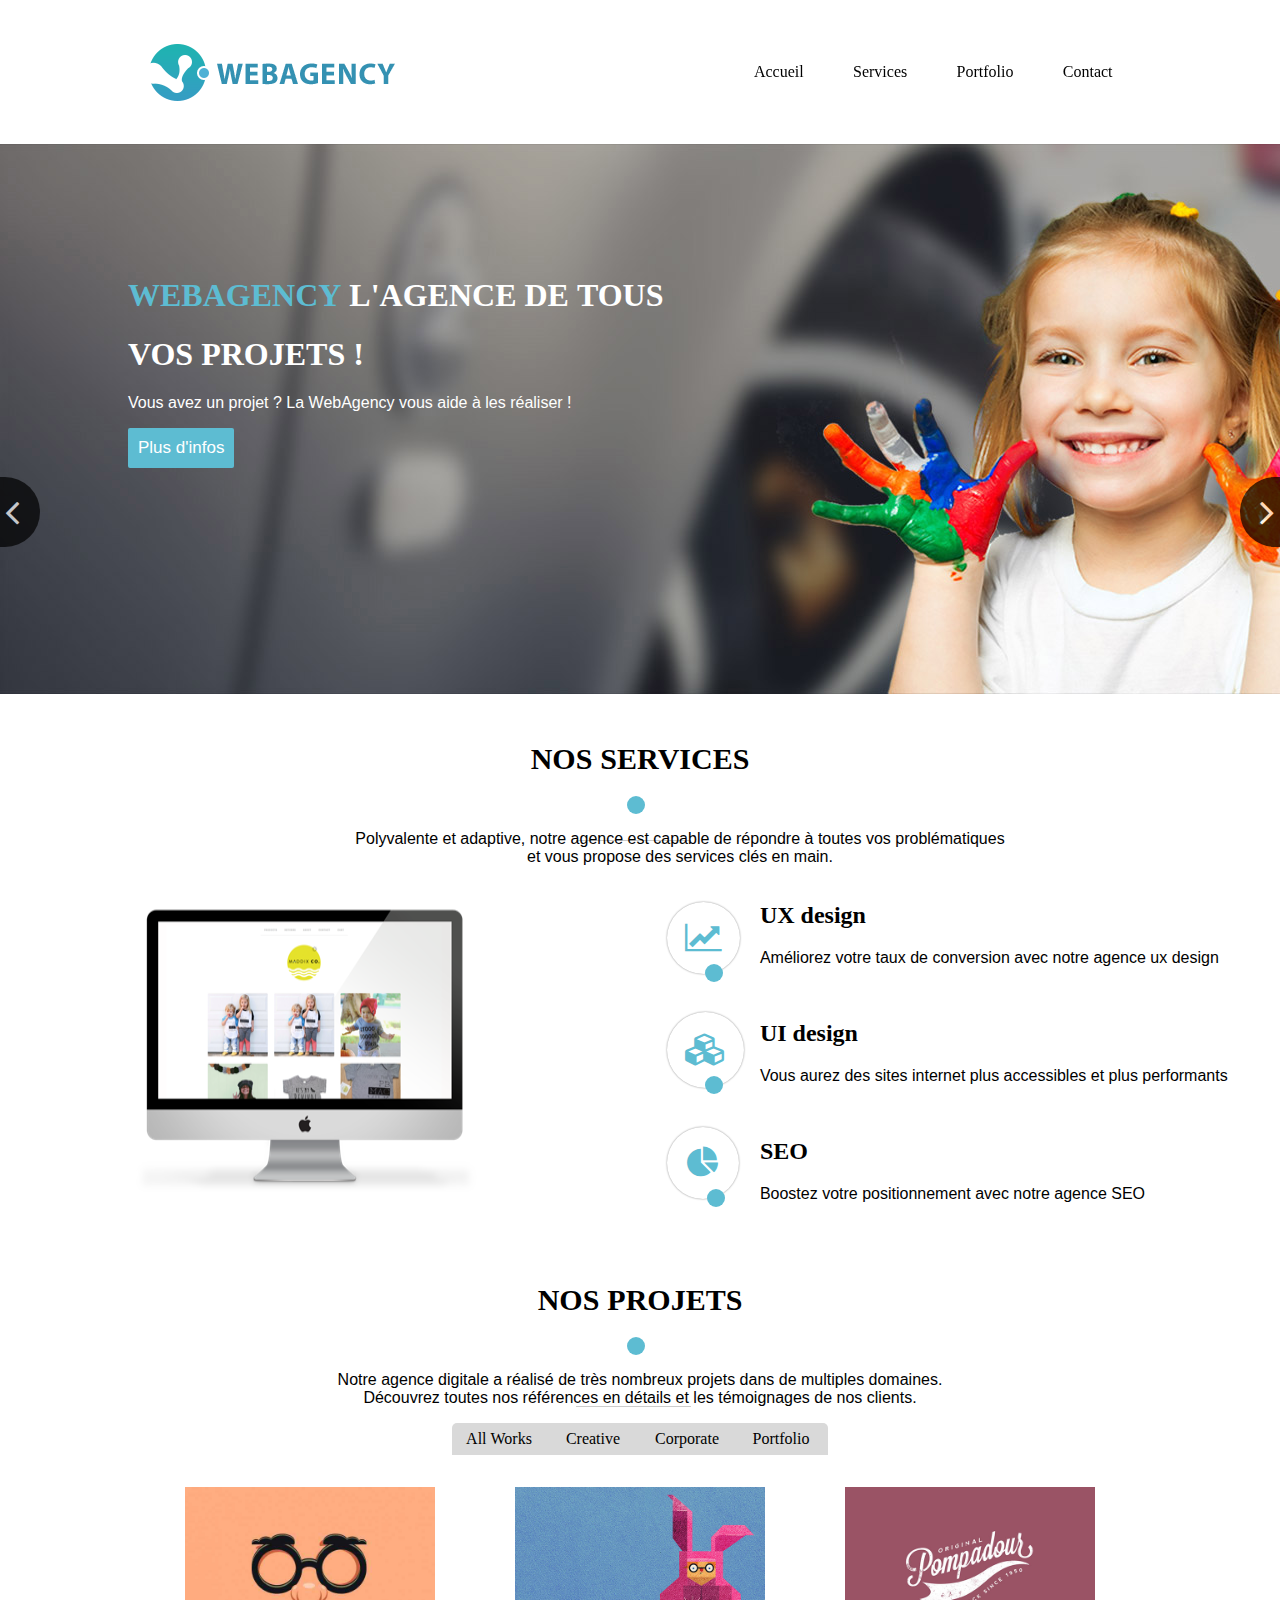
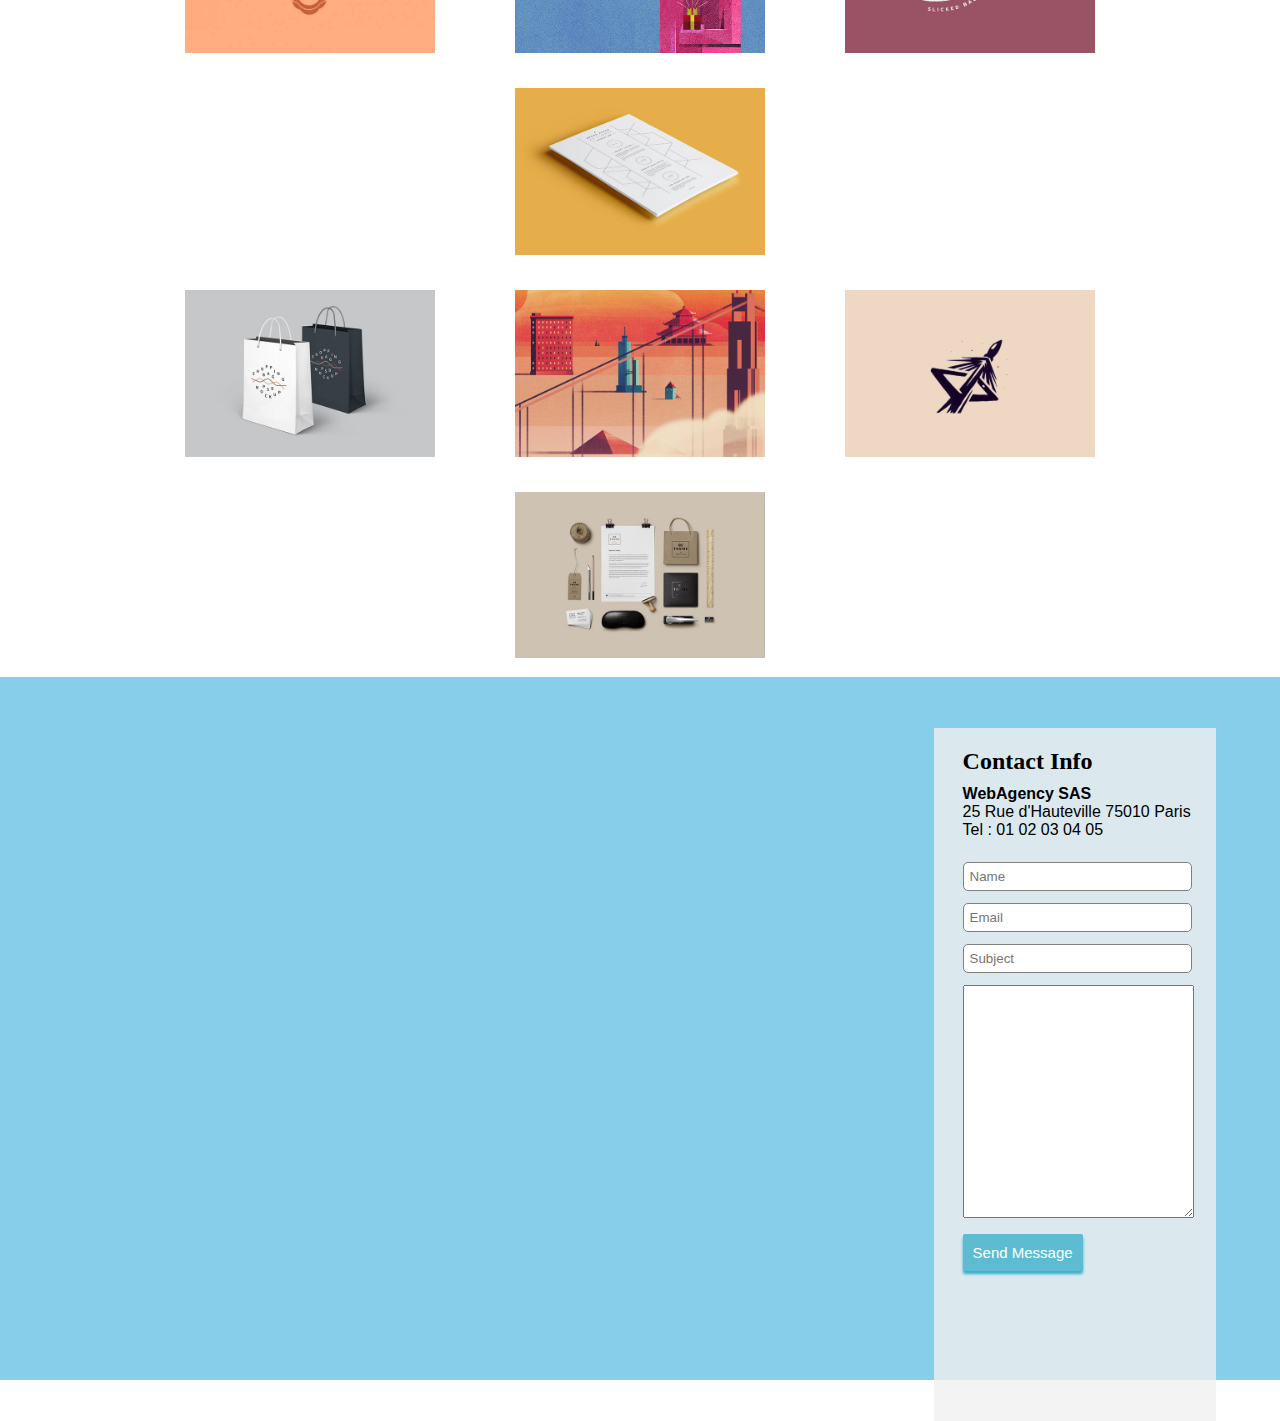
==== commit d629f1af: "version final 0.8" ====
--- a/index.html
+++ b/index.html
@@ -21,8 +21,8 @@
 
 		<li><a href="#Accueil">Accueil</a></li>
 		<li><a href="#services">Services</a></li>
-		<li><a href="#portfolio">portfolio</a></li>
-		<li><a href="#contact">contact</a></li>
+		<li><a href="#portfolio">Portfolio</a></li>
+		<li><a href="#contact">Contact</a></li>
 		 </ul>
 
 		</nav>
@@ -51,16 +51,13 @@
 
 		<h1> <span class="titre">WEBAGENCY</span> L'AGENCE DE TOUS</h1>
 
-			<h1>VOS beau PROJETS !</h1>
-
-				<p>Vous avez un projet ? la WebAgency vous aide à les réaliser</p>
-	</div>
-
-	<div class="box">
-
-		<button > Plus d'infos</button>
-
-	</div>
+			<h1>VOS PROJETS !</h1>
+
+				<p>Vous avez un projet ? La WebAgency vous aide à les réaliser ! </p>
+
+				<button > Plus d'infos</button>
+	</div>
+
 
 </section>
 
@@ -78,32 +75,28 @@
 		
 			<img src="images/main-feature.png" id="main-feature">
 
+		<div id="blokdesign">
+
 				<div class="coco">
 			
-					<div class="cercle3"> <div class="rondbleu1"></div> <i class="fas fa-chart-line fa-2x" id="line"></i>	</div> 
-			
-					<div class="cercle1"> <div class="rondbleu2"></div> <i class="fas fa-cubes fa-2x" id="cube"></i>	</div> 
-			
-					<div class="cercle2"> <div class="rondbleu3"></div> <i class="fas fa-chart-pie fa-2x" id="pie"></i> 		</div>	
-
-				
+					<div class="cercle3"><i class="fas fa-chart-line fa-2x" id="line"><div class="rondbleu1"></div></i></div> 
+			
+					<div class="cercle1"><i class="fas fa-cubes fa-2x" id="cube"><div class="rondbleu2"> </div></i></div> 
+			
+					<div class="cercle2"><i class="fas fa-chart-pie fa-2x" id="pie"><div class="rondbleu3"></div></i></div>	
 				</div>
 		
-		<div id="design"> 
-
-						<h2>UX design</h2>
-							 <p> Améliorez votre taux de conversion avec notre agence ux design</p>
-					<br>
-				<h2>UI design</h2>
-					<p> des sites internet accessibles et performants</p>
-				
-			<br>
-					<h2>SEO</h2>
-
-						<p> Boostez votre positionnement avec notre agence SEO </p>
-		
-
+			<div id="design"> 
+							<h2>UX design</h2>
+								 <p> Améliorez votre taux de conversion avec notre agence ux design</p>
+								<br>
+					<h2>UI design</h2>
+						<p> Vous aurez des sites internet plus accessibles et plus performants</p>
+							<br>
+						<h2>SEO</h2>
+							<p> Boostez votre positionnement avec notre agence SEO </p>
 		</div>
+	</div>
 
 </div>
 
@@ -114,7 +107,7 @@
 		<h1>NOS PROJETS</h1>
 			<div class="lignecercle"></div> <div class="rondportfolio"></div>
 
-				<p> notre agence digitale a réalisé de très nombreux projets dans de multiples domaines. </br>
+				<p> Notre agence digitale a réalisé de très nombreux projets dans de multiples domaines. </br>
 					Découvrez toutes nos références en détails et les témoignages de nos clients. </p>
 	</div>
 
--- a/style.css
+++ b/style.css
@@ -29,7 +29,10 @@
   width: auto;
 
  }
- 
+  #logo
+  {
+    padding-left: 0;
+  }
 }
 
 @media screen and (max-width: 850px)
@@ -58,11 +61,7 @@
   flex-direction: column;
   font-size: 15px;
  }
- .box
- {
-margin-bottom: 9em;
-
- }
+
  
 
 }
@@ -77,25 +76,18 @@
  
  }
 
- #main-feature
- {
-  width: 50%;
-  height: 40%;
-  margin-left: 10%;
-  position: absolute;
- }
-
- .coco
- {
-  
-  margin-top: 19em;
-  margin-left: 10%;
- }
-
+.ux
+{
+	display: flex;
+	flex-wrap: wrap;
+}
+{
+
+}
  #design
  {
-  margin-top: 19em;
-  margin-left: 10em;
+ 
+
  }
 
  .lignecercle
@@ -150,33 +142,33 @@
 
 @media screen and (max-width: 850px)
 {
- nav {
-  width: auto;
-  text-align: left;
-  height: 5em;
-  }
-
- nav ul {
-  display: flex;
-  justify-content: space-between;
-  width: 100%;
-
- }
-
-
- nav a {
-  font-size: 15px;
-  padding: 8px;
- }
-
- nav .menu a:hover
- {
-
- border-top: none;
- padding-top: none;
-
- }
- 
+    nav {
+      width: auto;
+      text-align: left;
+      height: 5em;
+      }
+
+     nav ul {
+      display: flex;
+      justify-content: space-between;
+      width: 100%;
+
+     }
+
+
+     nav a {
+      font-size: 15px;
+      padding: 8px;
+     }
+
+     nav .menu a:hover
+     {
+
+     border-top: none;
+     padding-top: none;
+
+     }
+     
 }
 
 body, html 
@@ -246,7 +238,7 @@
  width: 100%;
  height: 9em;
  display: flex;
- justify-content: space-between;
+ justify-content: space-around;
  align-items: center;
  position: fixed;
  background-color: white;
@@ -261,7 +253,6 @@
 {
  
  align-items: center;
- margin-right: 5%;
  width: 35%;
 }
 
@@ -298,7 +289,6 @@
 header #logo
 
 {
- padding-left: 9%;
 }
 
 .text-dacceuille
@@ -436,8 +426,7 @@
 #services p
 {
 
-  display: flex;
- justify-content: center;
+
  margin-left: 5em;
  text-align: center;
 
@@ -451,20 +440,26 @@
 
 }
 
-.coco
-{
- color: #5DBCD2;
- display: flex;
- flex-direction: column;
- justify-content: space-between;
-}
+
 
 #main-features
 {
  width: 10%;
 }
 
-
+#rassemble
+{
+  display: flex;
+  justify-content: center;
+}
+
+#blokdesign
+{
+	display: flex;
+	justify-content: center;
+
+
+}
 .cercle1 i 
 {
  
@@ -495,40 +490,46 @@
 
 }
 
+.coco
+{
+ color: #5DBCD2;
+ display: flex;
+ flex-direction: column;
+ justify-content: space-around;
+ margin-right: 1em;
+}
+
 .coco .rondbleu1
 {
-  height: 18px;
-  width: 18px;
-  background-color: #5DBCD2;
-  border-radius: 50%;
-  position: relative;
-  left: 83%;
-  top: 50%;
+height: 18px;
+width: 18px;
+background-color: #5DBCD2;
+border-radius: 50%;
+position: absolute;
+margin: 10px 0 10px 20px;
+
 
 }
 
 .coco .rondbleu2
 {
- height: 18px;
-  width: 18px;
-  background-color: #5DBCD2;
-  border-radius: 50%;
-  position: relative;
- left: 88%;
-  top: 50%;
+height: 18px;
+width: 18px;
+background-color: #5DBCD2;
+border-radius: 50%;
+position: absolute;
+margin: 10px 0 10px 20px;
 
 }
 
 .coco .rondbleu3
 {
- height: 18px;
-  width: 18px;
-  background-color: #5DBCD2;
-  border-radius: 50%;
-  position: relative;
- left: 82%;
-  top: 53%;
-
+height: 18px;
+width: 18px;
+background-color: #5DBCD2;
+border-radius: 50%;
+position: absolute;
+margin: 10px 0 10px 20px;
 }
 
 
@@ -549,12 +550,12 @@
 {
  
  display: flex;
- justify-content: flex-start;
- width: 50%;
+ justify-content: center;
+ width: auto;
  height: auto;
  padding: 0;
  align-items: center;
- margin-left: 38%;
+
 }
 
 #mysect ul
@@ -669,30 +670,40 @@
 
 #photo
 {
+
 display: flex;
+
 flex-wrap: wrap;
-flex-direction: row;
-margin-left: 1%;
-margin-right: 1%;
-
-}
-
-#photo figure 
+justify-content: center;
+
+}
+
+figure
+{
+  min-width: 250px;
+}
+
+#photo figure
 {
  position: relative;
-width: 19%;
-
-}
-
-#photo > figure img  
+width: 15%;
+
+}
+
+#photo > figure img
 {
  width: 100%;
 
 }
 
+#photo figure:hover figcaption
+{
+  display: block;
+}
+
 #photo figcaption
 {
-
+  display: none;
  background-color: black;
  width: 100%;
  bottom: 0;
@@ -702,7 +713,6 @@
  position: absolute;
  font-family: sans-serif;
  font-size: 15px;
-
 }
 
 #photo figcaption strong
@@ -710,6 +720,10 @@
 	font-weight: bold;
 }
 
+#photo figure:hover #oeil
+{
+  display: flex;
+}
 #photo figure #oeil
 {
 	color: white;
@@ -725,13 +739,9 @@
 	justify-content: center;
 	left: 70%;
 	top: 45%;
-
-}
-
-#photo figure i
-{
-
-}
+display: none;
+}
+
 
 #photo figcaption p
 {
@@ -744,25 +754,52 @@
 	display: flex;
 	flex-wrap: wrap;
 	flex-direction: row;
-	margin-left: 1%;
-	margin-right: 1%;
+justify-content: center;
 }
 
 #photo2 figure 
 {
  position: relative;
-width: 19%;
-
-}
+width: 15%;
+
+}
+
+#photo2 figure:hover #oeil
+{
+  display: flex;
+}
+
+#photo2 figure #oeil
+{
+  color: white;
+  font-size: 20px;
+  position: absolute;
+  width: 40px;
+  height: 40px;
+  background-color:   #43979C;
+  border-radius: 50%;
+  border: 3px  white solid; 
+  display: flex;
+  align-items: center;
+  justify-content: center;
+  left: 70%;
+  top: 45%;
+  display: none;
+}
+
 #photo2 > figure img  
 {
  width: 100%;
 
 }
 
+#photo2 figure:hover figcaption
+{
+  display: block;
+}
 #photo2 figcaption
 {
-
+  display: none;
  background-color: black;
  width: 100%;
  bottom: 0;
@@ -803,6 +840,7 @@
  margin-top: 4%;
  border-radius: 1px;
  z-index: 1;
+ min-width: 250px;
  
 }
 
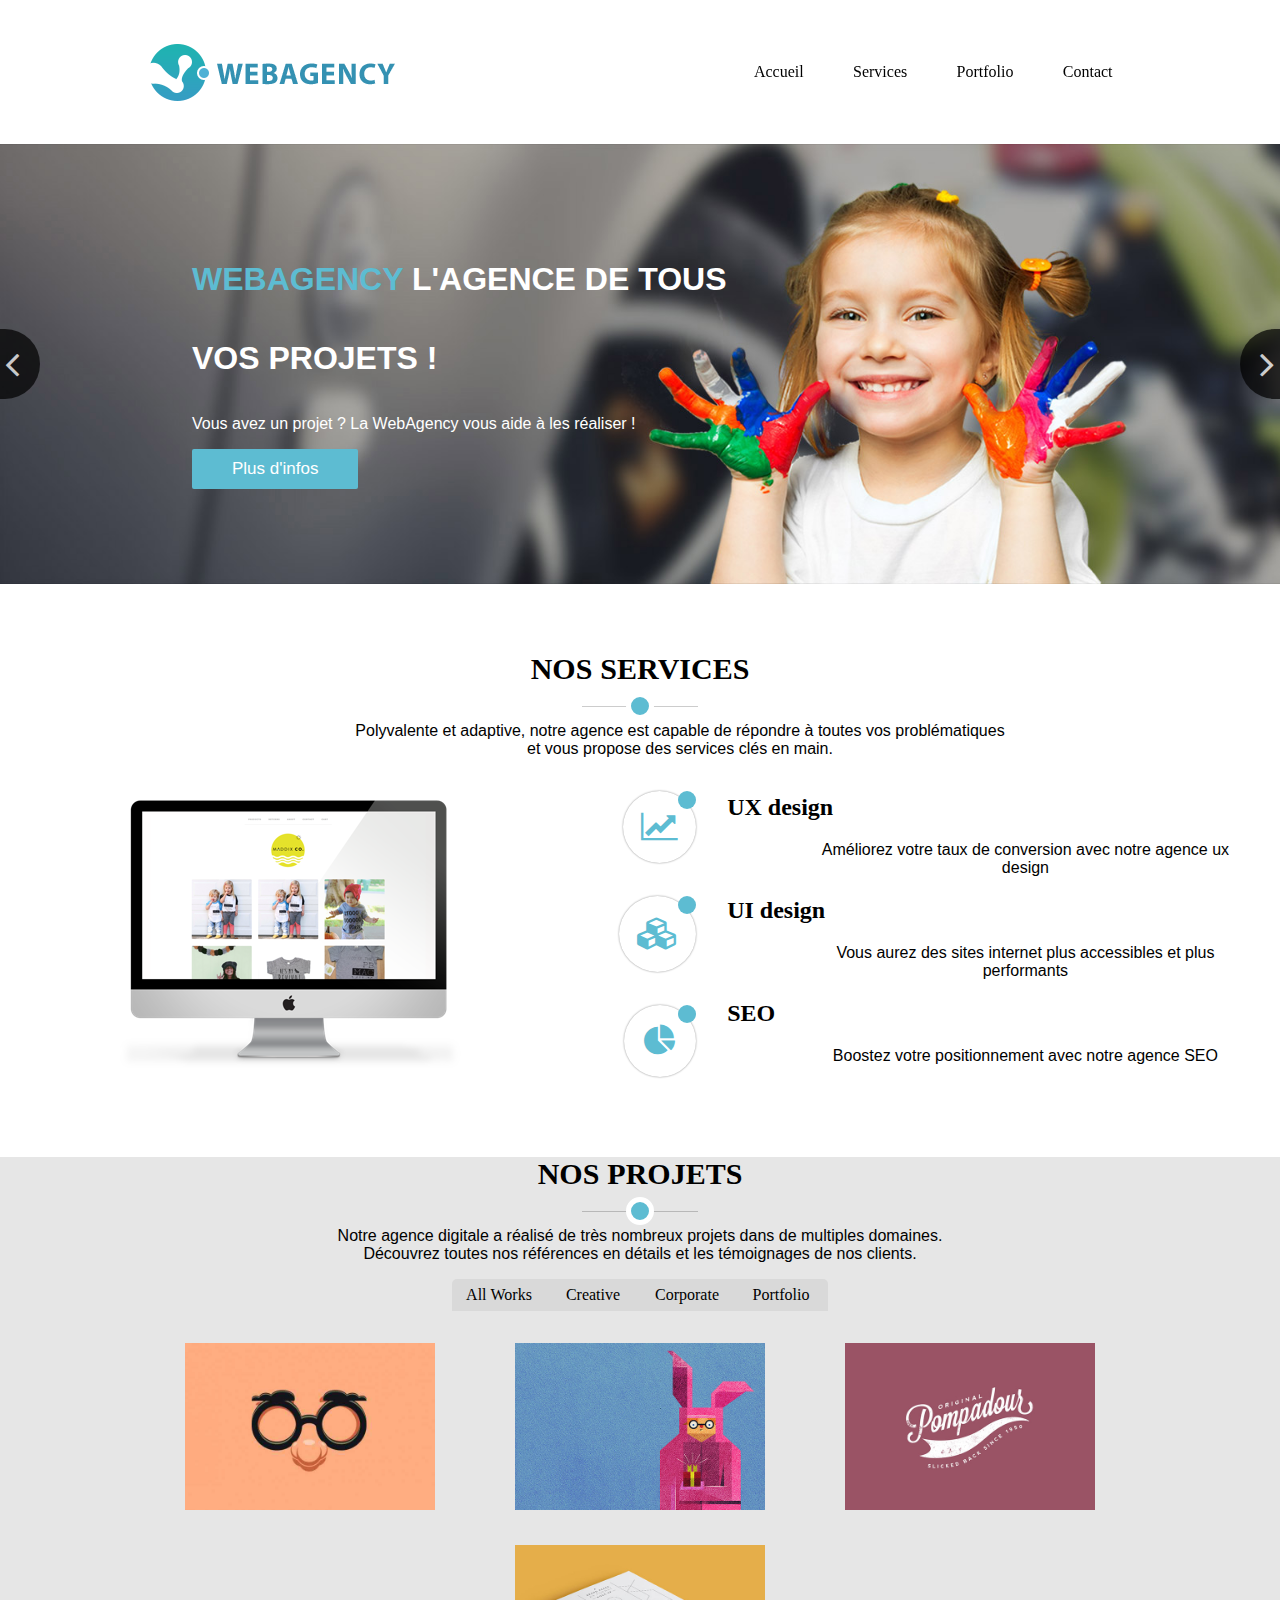
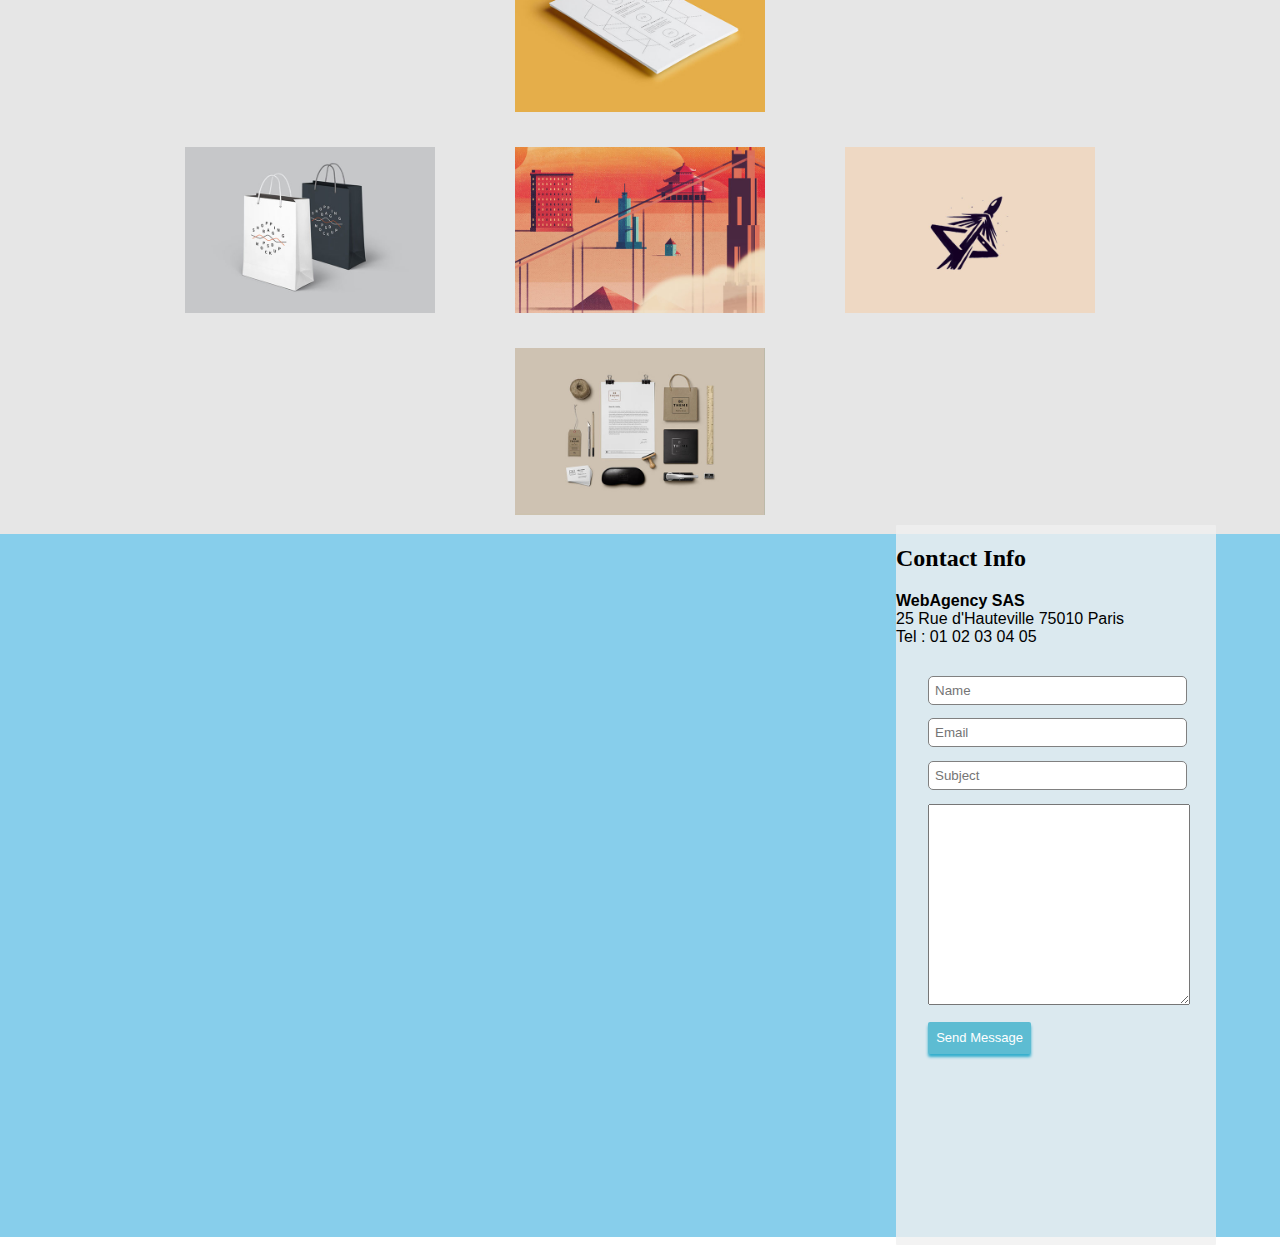
==== commit 5f174fcc: "Zero version 1.2" ====
--- a/index.html
+++ b/index.html
@@ -1,255 +1,252 @@
 <!DOCTYPE html>
 <html>
+
 <head>
-	<meta charset="utf-8"/>
-
-	<link rel="stylesheet" type="text/css" href="style.css"/>
+	<meta charset="utf-8" />
+	<link rel="stylesheet" type="text/css" href="style.css" />
 	<link rel="stylesheet" href="awesome/css/fontawesome.css" />
 	<meta name="viewport" content="width=device-width, initial-scale=1.0">
+	<!--link responsiv-->
+
 	<title>WebAgency</title>
 
 </head>
 
 <body>
-
 	<header>
-	<img src="images/logo.png" id="logo">
-
-	<nav class="nav" role="navigation">
-
-		<ul class="menu">
-
-		<li><a href="#Accueil">Accueil</a></li>
-		<li><a href="#services">Services</a></li>
-		<li><a href="#portfolio">Portfolio</a></li>
-		<li><a href="#contact">Contact</a></li>
-		 </ul>
-
+		<img src="images/logo.png" id="logo" alt="Logo WebAgency" />
+		<!-- le logo WebAgency-->
+
+		<nav class="nav" role="navigation">
+			<!-- le menu header-->
+			<ul class="menu">
+				<li><a href="#Accueil">Accueil</a></li>
+				<li><a href="#services">Services</a></li>
+				<li><a href="#portfolio">Portfolio</a></li>
+				<li><a href="#contact">Contact</a></li>
+			</ul>
 		</nav>
 
-
-
-		
 	</header>
-<div id="Accueil"></div>
-<section>
-
-		<div class="slideshow">
-
-				<div class="slider">
-			
-						<img class="myslider" src="images/slider/bg1.jpg" />
-						<img class="myslider" src="images/slider/bg2.jpg" />
-	
-				</div>					
-		</div>
-
-		<div id="leftcircl"><i class="fas fa-angle-left"></i></div>
-		<div id="rightcircl"><i class="fas fa-angle-right"></i></div>
-
-<div class="text-dacceuille">
-
-		<h1> <span class="titre">WEBAGENCY</span> L'AGENCE DE TOUS</h1>
-
-			<h1>VOS PROJETS !</h1>
-
+
+	<section id="Accueil">
+
+		<div id="slideshow">
+			<!-- le slider -->
+			<div id="flesh">
+				<!-- les demi cercles avec les fleshs sur le slider -->
+				<div id="leftcircl"><i class="fas fa-angle-left"></i></div>
+				<!-- flesh a gauche -->
+				<div id="rightcircl"><i class="fas fa-angle-right"></i></div>
+				<!-- flesh a droite -->
+			</div>
+
+			<div class="slider">
+				<!-- les 2 images de slider-->
+				<img class="myslider" src="images/slider/bg1.jpg" />
+				<img class="myslider" src="images/slider/bg2.jpg" />
+			</div>
+			<div class="text-dacceuille">
+				<!-- le text sur le slider-->
+				<h1> <span class="titre">WEBAGENCY</span> L'AGENCE DE TOUS</h1>
+				<h1> VOS PROJETS ! </h1>
 				<p>Vous avez un projet ? La WebAgency vous aide à les réaliser ! </p>
-
-				<button > Plus d'infos</button>
-	</div>
-
-
-</section>
-
-<div id="services">
-
-	<h1>NOS SERVICES</h1>
-	<div class="ligneservice"></div><div class="rondservice"></div>
-	<p> Polyvalente et adaptive, notre agence est capable de répondre à toutes vos problématiques<br>
-et vous propose des services clés en main.</p>
-
-</div>
-
-
-<div class="ux"> 
-		
+				<button> Plus d'infos </button>
+				<!--le button bleu -->
+			</div>
+		</div>
+	</section>
+
+	<section id="services">
+		<!-- la 2eme parti du site -->
+
+		<h1>NOS SERVICES</h1>
+
+		<div id="englobe">
+			<!-- la ligne avec le cercle bleu-->
+			<div class="ligneservice"> </div>
+			<!-- la ligne -->
+			<div class="rondservice"> </div>
+			<!-- la ligne -->
+		</div>
+		<p> Polyvalente et adaptive, notre agence est capable de répondre à toutes vos problématiques<br> et vous propose des services clés en main.</p>
+
+		<div class="ux">
+			<!-- elle contient limage du pc et les icon avec le text ux ui seo -->
+
 			<img src="images/main-feature.png" id="main-feature">
-
-		<div id="blokdesign">
+			<!-- image pc-->
+
+			<div id="blokdesign">
+				<!--contient les 3 icon de ux ui seo-->
 
 				<div class="coco">
-			
-					<div class="cercle3"><i class="fas fa-chart-line fa-2x" id="line"><div class="rondbleu1"></div></i></div> 
-			
-					<div class="cercle1"><i class="fas fa-cubes fa-2x" id="cube"><div class="rondbleu2"> </div></i></div> 
-			
-					<div class="cercle2"><i class="fas fa-chart-pie fa-2x" id="pie"><div class="rondbleu3"></div></i></div>	
+
+					<div class="cercle3">
+						<div class="rondbleu"></div>
+						<i class="fas fa-chart-line fa-2x" id="line"></i>
+					</div>
+
+					<div class="cercle1">
+						<div class="rondbleu"> </div>
+						<i class="fas fa-cubes fa-2x" id="cube"></i></div>
+
+					<div class="cercle2">
+						<div class="rondbleu"></div>
+						<i class="fas fa-chart-pie fa-2x" id="pie"></i></div>
 				</div>
-		
-			<div id="design"> 
-							<h2>UX design</h2>
-								 <p> Améliorez votre taux de conversion avec notre agence ux design</p>
-								<br>
+
+				<div id="design">
+					<!--le  text a droite des icon ux ui seo-->
+					<h2>UX design</h2>
+					<p> Améliorez votre taux de conversion avec notre agence ux design</p>
 					<h2>UI design</h2>
-						<p> Vous aurez des sites internet plus accessibles et plus performants</p>
-							<br>
-						<h2>SEO</h2>
-							<p> Boostez votre positionnement avec notre agence SEO </p>
-		</div>
-	</div>
-
-</div>
-
-<div id="mysect">
-
-	<div id="portfolio">
-		
-		<h1>NOS PROJETS</h1>
-			<div class="lignecercle"></div> <div class="rondportfolio"></div>
-
-				<p> Notre agence digitale a réalisé de très nombreux projets dans de multiples domaines. </br>
-					Découvrez toutes nos références en détails et les témoignages de nos clients. </p>
-	</div>
-
-<ul class="menu2">
-
-
-		<li> <div class="triangle" ></div> <a class="carre" id="border1" href="#work">All Works</a> </li> 
-		<li><div class="triangle" ></div>  <a class="carre"  href="#creative">Creative</a></li>
-		<li><div class="triangle"></div>  <a class="carre" href="#corporate">Corporate</a></li>
-		<li><div class="triangle"></div>  <a class="carre" id="border2" href="#portfolio">Portfolio</a></li>
-		 </ul>
-		 
-</div>
-
-		 <div id="photo">
-		<figure>
-			<img class="picture" src="images/portfolio/01.jpg" >
-			<figcaption>
-					
-				<p><strong>Cirque de Zozor</strong><br>Le plus grand cirque d'Europe</p>
-			
-			</figcaption>
-				<i class="fas fa-eye" id="oeil"></i>
-		</figure>
-
-		<figure> 
-			<img class="picture" src="images/portfolio/02.jpg" >
-				<figcaption>
-				<p><strong>Costume power</strong>
-					<br> Déguisement sur mesure en ligne</p>
-				 </figcaption>
-				 <i class="fas fa-eye" id="oeil"></i>
-				</figure>
-
-		<figure>
-			<img class="picture" src="images/portfolio/03.jpg" >
-			<figcaption>
-				<p><strong>Pompadour</strong>
-					<br> Magasin de biscuit traditionnel</p>
-			</figcaption>
-			<i class="fas fa-eye" id="oeil"></i>
-		</figure>
-
-		<figure>
-
-			<img class="picture" src="images/portfolio/04.jpg" >
-
-			<figcaption>
-
-				<p><strong>Architechnique </strong><br> Faites votre plan en 3 clics</p>
-
-				 </figcaption>
-				 <i class="fas fa-eye" id="oeil"></i>
-				</figure>
-		</div>  
-
-
-
-			<div id="photo2">
-
-<figure> 
-	<img class="picture" src="images/portfolio/05.jpg" >
-	<figcaption>
-		<p><strong>Luxor Shopping</strong><br> Magasin de vetements de luxe</p>
-	</figcaption>
-	<i class="fas fa-eye" id="oeil"></i>
-</figure>
-
-				<figure> 
-	<img class="picture" src="images/portfolio/06.jpg" >
-	<figcaption>
-		<p><strong>Magic voyage</strong><br> Agence de voyage en ligne </p>
-	</figcaption>
-	<i class="fas fa-eye" id="oeil"></i>
-</figure>
-<figure> 
-	<img class="picture" src="images/portfolio/07.jpg" >
-	<figcaption>
-		<p><strong>Rocket protect </strong><br> L'Antivirus le plus performant </p>
-	</figcaption>
-	<i class="fas fa-eye" id="oeil"></i>
-</figure>
-<figure> 
-	<img class="picture" src="images/portfolio/08.jpg" >
-	<figcaption>
-		<p><strong>GraphDesign</strong> <br> Floqueur et designeur </p>
-	</figcaption>
-	<i class="fas fa-eye" id="oeil"></i>
-</figure>
-			</div>
-
-
-
-
-
-
-
-</div>
-
-<div id="map">
-
-	
-
-	<div id="contact">
-
-		<div id="sas">
-			<h2>Contact Info</h2>
-			<p><strong>WebAgency SAS</strong></br>
-			25 Rue d'Hauteville 75010 Paris</br>
-			Tel : 01 02 03 04 05 </p>
-		</div>
-			
-			<div id="opacity"> 
-
-				<form method="post" action="traitement.php"> 
-			
-				<p>
-			   		<input type="text" name="pseudo" placeholder="Name" id="pseudo" required="" /> <br>
-
-			  		<input type="email" name="email" placeholder="Email" id="subject" /><br>
-
-			 		<input type="text" name="subject" placeholder="Subject"  id="subject" /> <br>
-			    
-			 	  	<textarea placeholder="Message"> </textarea> <br> 
-			  	 	 
-			  	  	<input type="submit" value="Send Message" id="send" />
-			
-				</p>
+					<p> Vous aurez des sites internet plus accessibles et plus performants</p>
+					<h2>SEO</h2>
+					<p> Boostez votre positionnement avec notre agence SEO </p>
+				</div>
+			</div>
+
+		</div>
+
+	</section>
+
+	<section id="mysect">
+		<!-- cette partie c'est le portfolio-->
+		<div id="portfolio">
+			<h1>NOS PROJETS</h1>
+			<div id="parenlin">
+				<!-- la ligne avec le cercle bleu-->
+				<div class="lignecercle"></div>
+				<!-- la ligne -->
+				<div class="rondportfolio"></div>
+				<!-- le cercle-->
+			</div>
+			<p> Notre agence digitale a réalisé de très nombreux projets dans de multiples domaines.
+				</br>
+				Découvrez toutes nos références en détails et les témoignages de nos clients. </p>
+		</div>
+
+		<ul class="menu2">
+			<!-- menu  de portfolio-->
+			<li>
+				<div class="triangle"></div> <a class="carre" id="border1" href="#work">All Works</a> </li>
+			<li>
+				<div class="triangle"></div> <a class="carre" href="#creative">Creative</a></li>
+			<li>
+				<div class="triangle"></div> <a class="carre" href="#corporate">Corporate</a></li>
+			<li>
+				<div class="triangle"></div> <a class="carre" id="border2" href="#portfolio">Portfolio</a></li>
+		</ul>
+
+		<div id="photo">
+			<!-- les photo des projets/portfolio-->
+			<figure>
+				<img class="picture" src="images/portfolio/01.jpg">
+				<figcaption>
+					<p><strong>Cirque de Zozor</strong><br>Le plus grand cirque d'Europe</p>
+				</figcaption>
+				<i class="fas fa-eye" id="oeil"></i>
+			</figure>
+			<figure>
+				<img class="picture" src="images/portfolio/02.jpg">
+				<figcaption>
+					<p><strong>Costume power</strong>
+						<br> Déguisement sur mesure en ligne</p>
+				</figcaption>
+				<i class="fas fa-eye" id="oeil"></i>
+			</figure>
+			<figure>
+				<img class="picture" src="images/portfolio/03.jpg">
+				<figcaption>
+					<p><strong>Pompadour</strong>
+						<br> Magasin de biscuit traditionnel</p>
+				</figcaption>
+				<i class="fas fa-eye" id="oeil"></i>
+			</figure>
+			<figure>
+				<img class="picture" src="images/portfolio/04.jpg">
+				<figcaption>
+					<p><strong>Architechnique </strong><br> Faites votre plan en 3 clics</p>
+				</figcaption>
+				<i class="fas fa-eye" id="oeil"></i>
+			</figure>
+		</div>
+
+		<div id="photo2">
+			<figure>
+				<img class="picture" src="images/portfolio/05.jpg">
+				<figcaption>
+					<p><strong>Luxor Shopping</strong><br> Magasin de vetements de luxe</p>
+				</figcaption>
+				<i class="fas fa-eye" id="oeil"></i>
+			</figure>
+			<figure>
+				<img class="picture" src="images/portfolio/06.jpg">
+				<figcaption>
+					<p><strong>Magic voyage</strong><br> Agence de voyage en ligne </p>
+				</figcaption>
+				<i class="fas fa-eye" id="oeil"></i>
+			</figure>
+			<figure>
+				<img class="picture" src="images/portfolio/07.jpg">
+				<figcaption>
+					<p><strong>Rocket protect </strong><br> L'Antivirus le plus performant </p>
+				</figcaption>
+				<i class="fas fa-eye" id="oeil"></i>
+			</figure>
+			<figure>
+				<img class="picture" src="images/portfolio/08.jpg">
+				<figcaption>
+					<p><strong>GraphDesign</strong> <br> Floqueur et designeur </p>
+				</figcaption>
+				<i class="fas fa-eye" id="oeil"></i>
+			</figure>
+		</div>
+	</section>
+
+	<footer id="map">
+		<div id="contact">
+			<div id="sas">
+				<!-- Contact info-->
+				<h2>Contact Info</h2>
+				<p><strong>WebAgency SAS</strong></br>
+					25 Rue d'Hauteville 75010 Paris</br>
+					Tel : 01 02 03 04 05 </p>
+			</div>
+
+			<div id="opacity"><!-- le formulaire de contact-->
+
+				<form method="post" action="traitement.php">
+
+					<p>
+						<input type="text" name="pseudo" placeholder="Name" id="pseudo" required="" />
+
+						<input type="email" name="email" placeholder="Email" id="subject" />
+
+						<input type="text" name="subject" placeholder="Subject" id="subject" />
+
+						<textarea placeholder="Message"> </textarea>
+
+						<input type="submit" value="Send Message" id="send" />
+
+					</p>
 
 				</form>
-		
-			</div>
-	</div>
-			
-			<div id="frame">
-
-			    <iframe src="https://www.google.com/maps/embed?pb=!1m18!1m12!1m3!1d2624.2216096807224!2d2.347636915674888!3d48.87305177928887!2m3!1f0!2f0!3f0!3m2!1i1024!2i768!4f13.1!3m3!1m2!1s0x47e66e145ccb3091%3A0x9495beee8c96ec27!2s25+Rue+d&#39;Hauteville%2C+75010+Paris!5e0!3m2!1sfr!2sfr!4v1529091475173" width="100%" height="700" frameborder="0" style="border:0" allowfullscreen></iframe>
-			</div>
-
-</div>
+
+			</div>
+		</div>
+
+		<div id="frame">
+
+			<iframe src="https://www.google.com/maps/embed?pb=!1m18!1m12!1m3!1d2624.2216096807224!2d2.347636915674888!3d48.87305177928887!2m3!1f0!2f0!3f0!3m2!1i1024!2i768!4f13.1!3m3!1m2!1s0x47e66e145ccb3091%3A0x9495beee8c96ec27!2s25+Rue+d&#39;Hauteville%2C+75010+Paris!5e0!3m2!1sfr!2sfr!4v1529091475173"
+			  width="100%" height="700" frameborder="0" style="border:0" allowfullscreen></iframe>
+		</div>
+
+	</footer>
 
 
 
 </body>
-</html>+
+</html>
--- a/style.css
+++ b/style.css
@@ -1,412 +1,216 @@
 @font-face {
- font-family: 'FontAwesome';
- src: url('fonts/FontAwesome.otf') format('otf'),
-  url('fonts/fontawesome-webfont.eot') format('eot'),
-  url('fonts/fontawesome-webfont.ttf') format('ttf'),
-  url('fonts/fontawesome-webfont.woff') format('woff'),
-  url('fonts/fontawesome-webfont.svg') format('svg');
-  
+  font-family: 'FontAwesome';
+  src: url('fonts/FontAwesome.otf') format('otf'), url('fonts/fontawesome-webfont.eot') format('eot'), url('fonts/fontawesome-webfont.ttf') format('ttf'), url('fonts/fontawesome-webfont.woff') format('woff'), url('fonts/fontawesome-webfont.svg') format('svg');
+}
+
+@font-face {
+  font-family: 'Roboto-ThinItalic';
+  src: url('fonts/Roboto-ThinItalic.ttf') format('ttf');
+}
+
+@font-face {
+  font-family: 'glyphicons-halflings-regular';
+  src: url('fonts/glyphicons-halflings-regular.eot') format('eot'), url('fonts/glyphicons-halflings-regular.svg') format('svg'), url('fonts/glyphicons-halflings-regular.ttf') format('ttf'), url('fonts/glyphicons-halflings-regular.woff') format('woff');
+}
+
+
+body, html {
+  margin: 0;
+  padding: 0;
+}
+
+body {
+  font-family: 'FontAwesome';
+}
+
+#slideshow {
+  width: 100%;
+  overflow: hidden;
+  position: relative;
+  top: 9em;
+}
+
+.slider {
+  width: 200%;
+  animation: glisse 15s infinite;
+}
+
+.myslider {
+  float: left;
+  width: 50%;
+}
+
+@keyframes glisse {
+  0% {
+    transform: translateX(0);
   }
-
-@font-face {
- font-family: 'Roboto-ThinItalic';
- src: url('fonts/Roboto-ThinItalic.ttf') format('ttf');
-}
-@font-face { 
- font-family: 'glyphicons-halflings-regular';
- src: url('fonts/glyphicons-halflings-regular.eot') format('eot'),
-  url('fonts/glyphicons-halflings-regular.svg') format('svg'),
-  url('fonts/glyphicons-halflings-regular.ttf') format('ttf'),
-  url('fonts/glyphicons-halflings-regular.woff') format('woff');
- }
-
-@media screen and (max-width: 850px)
-{
- header{
-
+  25% {
+    transform: translateX(0);
+  }
+  50% {
+    transform: translateX(-50%);
+  }
+  75% {
+    transform: translateX(-50%);
+  }
+  100% {
+    transform: translateX(0);
+  }
+}
+
+header {
+  width: 100%;
+  height: 9em;
+  display: flex;
+  justify-content: space-around;
+  align-items: center;
+  position: fixed;
+  background-color: white;
+  z-index: 100;
+  background-color: rgba(255, 255, 255, 0.8);
+}
+
+header .nav {
+  align-items: center;
+  width: 35%;
+}
+
+.nav ul {
+  list-style: none;
+}
+
+.nav a {
+  color: black;
+  text-decoration: none;
+}
+
+.nav .menu {
+  display: flex;
+  justify-content: space-around;
+}
+
+.menu a:hover {
+  border-top: 3px #5DBCD2 solid;
+  padding-top: 20px;
+}
+
+header #logo {}
+
+#slideshow .text-dacceuille {
   display: flex;
   flex-direction: column;
-  width: auto;
-
- }
-  #logo
-  {
-    padding-left: 0;
-  }
-}
-
-@media screen and (max-width: 850px)
-{
- section .slideshow, #leftcircl, #rightcircl {
-
-   display: none;
- }
-
-}
-
-@media screen and (max-width: 850px)
-{
- section h1, p  {
-  
-  color: black;
- }
-
-}
-
-@media screen and (max-width: 850px)
-{
- section .text-dacceuille h1, p
- {
-  display: flex;
-  flex-direction: column;
-  font-size: 15px;
- }
-
- 
-
-}
-
-@media screen and (max-width: 850px)
-{
- #services h1{
-
-  margin-top: 15em;
-  font-size: 3em;
-
- 
- }
-
-.ux
-{
-	display: flex;
-	flex-wrap: wrap;
-}
-{
-
-}
- #design
- {
- 
-
- }
-
- .lignecercle
- {
-  display: none;
- }
-
- #mysect #portfolio{
-
-  margin-top: 10%;
- }
- .photo, .photo2
- {
-  display: flex;
+  justify-content: center;
+  position: absolute;
+  height: 100%;
+  width: 100%;
+  left: 15%;
+  color: #ffffff;
+  font-family: Roboto, sans-serif;
+}
+
+#slideshow #flesh {
+  align-items: center;
+  position: absolute;
+  width: 100%;
+  display: flex;
+  justify-content: space-between;
   flex-direction: row;
-  flex-wrap: wrap;
- }
-
-
-}
-
-@media screen and (max-width: 850px)
-{  
- #opacity #send
- {
- width: 9em;
- height: 2em;
- font-size: 7px;
- padding-top: 2px;
- padding-bottom: 1px;
- padding-right: 0;
- padding-left: 0;
-
- }
-
- #opacity
- {
- 
-  height: 85%;
- }
-}
-
-@media screen and (max-width: 850px)
-{
- .menu2 
- {
-  position: relative;
-  right: 8em;
- }
-
-}
-
-@media screen and (max-width: 850px)
-{
-    nav {
-      width: auto;
-      text-align: left;
-      height: 5em;
-      }
-
-     nav ul {
-      display: flex;
-      justify-content: space-between;
-      width: 100%;
-
-     }
-
-
-     nav a {
-      font-size: 15px;
-      padding: 8px;
-     }
-
-     nav .menu a:hover
-     {
-
-     border-top: none;
-     padding-top: none;
-
-     }
-     
-}
-
-body, html 
- {
- margin:0;
- padding: 0;
- }
-
-body
-{
- font-family: 'FontAwesome';
-
-}
-
-.slideshow
-{
- width: 100%;
- overflow: hidden;
- position: relative;
- top: 9em;
-
-}
-
-.slider
-
-{
- width: calc(1600px * 2 );
- animation: glisse 15s infinite;
-
-}
-
-.myslider
-{
- float: left;
-}
-
-@keyframes glisse {
-
- 0% {
-   transform: translateX(0);
- }
-25% {
-   transform: translateX(0);
- }
-
- 50% {
-   transform: translateX(-1600px);
- }
- 
-75% {
-   transform: translateX(-1600px);
- }
-
-
- 100% {
-   transform: translateX(0);
- }
-
-}
-
-
-
-header
-
-{
- 
- width: 100%;
- height: 9em;
- display: flex;
- justify-content: space-around;
- align-items: center;
- position: fixed;
- background-color: white;
- z-index: 100;
- background-color: rgba(255, 255, 255, 0.8);
-
-}
-
-
-header .nav
-
-{
- 
- align-items: center;
- width: 35%;
-}
-
-.nav ul {
-
- list-style: none;
-}
-
-.nav a 
-{
-
- color: black;
- text-decoration: none;
-
-}
-
-.nav .menu
-{
-   display: flex; 
-   justify-content: space-around;
-
-
-  
-}
-
-.menu a:hover
-{
-
- border-top: 3px #5DBCD2 solid;
- padding-top: 20px;
-
-}
-
-header #logo
-
-{
-}
-
-.text-dacceuille
-{
- width: 50%;
- position: absolute;
- margin: 20% 00em 00em 10%;
-}
-
-
-#leftcircl
-
-{
- background-color: black;
- width: 40px;
- height: 70px;
- border-bottom-right-radius: 100px; 
-   border-top-right-radius: 100px;
- position: absolute;
- top: 53%;
- opacity: 0.7;
-
-}
-
-#leftcircl i 
- {
-
+  z-index: 1;
+  height: 100%;
+}
+
+#leftcircl {
+  background-color: black;
+  width: 40px;
+  height: 70px;
+  border-bottom-right-radius: 100px;
+  border-top-right-radius: 100px;
+  opacity: 0.7;
+}
+
+#leftcircl i {
   font-size: 40px;
   margin: 15px 0px 10px 5px;
- }
-
-#rightcircl i
-{
- font-size: 40px;
- margin: 15px 5px 0 20px;
-}
-
-#rightcircl
-{
- background-color: black;
- width: 40px;
- height: 70px;
- border-bottom-left-radius: 100px; 
-   border-top-left-radius: 100px;
- position: absolute;
- top: 53%;
- right: 0%;
- opacity: 0.7;
-}
-
-section
-{
-
- color: #ffffff;
-display: flex;
-flex-direction: column;
-width: 100%;
-
-}
-
-.box
-{
- position: absolute;
- bottom: 30%;
- left: 10%;
-}
-
-button
-{
-
- font-size: 17px;
- font-family: sans-serif;
- padding: 10px;
- border:none;
- background-color: #5DBCD2;
- color: #fff;
- border-radius: 2px;
- cursor: pointer;
-}
-
-
-.titre
-
-{  font-family: 'FontAwesome';
- color: #5DBCD2 ;
+  color: #ffffff;
+  position: absolute;
+  z-index: 1;
+}
+
+#rightcircl i {
+  font-size: 40px;
+  margin: 15px 5px 0 20px;
+  color: #ffffff;
+  position: absolute;
+  z-index: 1;
+}
+
+#rightcircl {
+  background-color: black;
+  width: 40px;
+  height: 70px;
+  border-bottom-left-radius: 100px;
+  border-top-left-radius: 100px;
+  opacity: 0.7;
+}
+
+#services {
+  color: #ffffff;
+  display: flex;
+  flex-direction: column;
+  width: 100%;
+}
+
+.box {
+  position: absolute;
+  bottom: 30%;
+  left: 10%;
+}
+
+button {
+  font-size: 17px;
+  font-family: sans-serif;
+  padding: 10px;
+  border: none;
+  background-color: #5DBCD2;
+  color: #fff;
+  border-radius: 2px;
+  cursor: pointer;
+  width: 13%;
+}
+
+.titre {
+  font-family: Roboto, sans-serif;
+  color: #5DBCD2;
 }
 
 p {
-     font-family:  sans-serif;
-}
-
-#services
-{
+  font-family: sans-serif;
+}
+
+#services {
   margin-top: 15%;
   color: black;
   font-family: 'FontAwesome';
-
-  
-} 
-
-.rondservice
-{
- height: 18px;
+}
+
+#englobe {
+  display: flex;
+  justify-content: center;
+  width: 100%;
+  align-items: center;
+}
+
+.rondservice {
+  height: 18px;
   width: 18px;
   background-color: #5DBCD2;
   border-radius: 50%;
-  position: relative;
-  left: 49%;
-
-
-}
-
-.ligneservice
-{
-
-  position: absolute;
-  left: 45%;
-  top: 52.5em;
+  position: absolute;
+  border: 5px solid #ffffff;
+}
+
+.ligneservice {
+  position: absolute;
   width: 9%;
   height: 0.8px;
   background-color: black;
@@ -414,240 +218,177 @@
   opacity: 0.2;
 }
 
-#services h1
-{
- 
- display: flex;
- justify-content: center;
- font-size: 30px;
-
-}
-
-#services p
-{
-
-
- margin-left: 5em;
- text-align: center;
-
-}
-
-.ux 
-{
-
- display: flex;
- justify-content: space-around;
-
-}
-
-
-
-#main-features
-{
- width: 10%;
-}
-
-#rassemble
-{
-  display: flex;
-  justify-content: center;
-}
-
-#blokdesign
-{
-	display: flex;
-	justify-content: center;
-
-
-}
-.cercle1 i 
-{
- 
+#services h1 {
+  display: flex;
+  justify-content: center;
+  font-size: 30px;
+}
+
+#services p {
+  margin-left: 5em;
+  text-align: center;
+}
+
+.ux {
+  display: flex;
+  justify-content: space-around;
+}
+
+#main-features {
+  width: 10%;
+}
+
+#rassemble {
+  display: flex;
+  justify-content: center;
+}
+
+#blokdesign {
+  display: flex;
+  justify-content: center;
+}
+
+.cercle1 i {
   display: inline-block;
   border-radius: 55%;
   box-shadow: 0px 0px 2px #888;
   padding: 22px 18px 22px 18px;
-
-}
-
-.cercle2 i 
-{
- 
+}
+
+.cercle2 i {
   display: inline-block;
   border-radius: 55%;
   box-shadow: 0px 0px 2px #888;
   padding: 20px 20px 20px 20px;
-
-}
-
-.cercle3 i 
-{
- 
+}
+
+.cercle3 {
+  display: flex;
+  justify-content: flex-end;
+}
+
+.cercle2 {
+  display: flex;
+  justify-content: flex-end;
+}
+
+.cercle1 {
+  display: flex;
+  justify-content: flex-end;
+}
+
+.cercle3 i {
   display: inline-block;
   border-radius: 55%;
   box-shadow: 0px 0px 2px #888;
   padding: 20px 18px 20px 18px;
-
-}
-
-.coco
-{
- color: #5DBCD2;
- display: flex;
- flex-direction: column;
- justify-content: space-around;
- margin-right: 1em;
-}
-
-.coco .rondbleu1
-{
-height: 18px;
-width: 18px;
-background-color: #5DBCD2;
-border-radius: 50%;
-position: absolute;
-margin: 10px 0 10px 20px;
-
-
-}
-
-.coco .rondbleu2
-{
-height: 18px;
-width: 18px;
-background-color: #5DBCD2;
-border-radius: 50%;
-position: absolute;
-margin: 10px 0 10px 20px;
-
-}
-
-.coco .rondbleu3
-{
-height: 18px;
-width: 18px;
-background-color: #5DBCD2;
-border-radius: 50%;
-position: absolute;
-margin: 10px 0 10px 20px;
-}
-
-
-#design i
-{
- color: #5DBCD2;
-
-}
-
-#mysect
-{
- font-family: 'FontAwesome';
- margin-top: 5%;
-}
-
-#mysect .menu2
-
-{
- 
- display: flex;
- justify-content: center;
- width: auto;
- height: auto;
- padding: 0;
- align-items: center;
-
-}
-
-#mysect ul
-{
- list-style: none;
-
-}
-
-
-
-.menu2 a 
-{
- text-align: center;
- display: block;
- width: 5em;
- background-color:  #d9d9d9;
- text-decoration: none;
- color: black;
- padding: 7px;
-}
-
-
-.menu2 li 
-{
- position: relative;
-}
-
-
-#border1
-
-{
- border-radius: 5px 0px 0px 0px;
-}
-
-#border2
-
-{
- border-radius: 0px 5px 0px 0px;
-}
-
-.carre:hover
-  {
-
+}
+
+.coco {
+  color: #5DBCD2;
+  display: flex;
+  flex-direction: column;
+  justify-content: space-around;
+  margin-right: 5%;
+}
+
+.rondbleu {
+  height: 18px;
+  width: 18px;
+  background-color: #5DBCD2;
+  border-radius: 50%;
+  position: absolute;
+}
+
+#design i {
+  color: #5DBCD2;
+}
+
+#mysect {
+  font-family: 'FontAwesome';
+  margin-top: 5%;
+  background-color: #e6e6e6;
+  width: 100%;
+  height: 100%;
+}
+
+#mysect .menu2 {
+  display: flex;
+  justify-content: center;
+  width: auto;
+  height: auto;
+  padding: 0;
+  align-items: center;
+}
+
+#mysect ul {
+  list-style: none;
+}
+
+.menu2 a {
+  text-align: center;
+  display: block;
+  width: 5em;
+  background-color: #d9d9d9;
+  text-decoration: none;
+  color: black;
+  padding: 7px;
+}
+
+.menu2 li {
+  position: relative;
+}
+
+#border1 {
+  border-radius: 5px 0px 0px 0px;
+}
+
+#border2 {
+  border-radius: 0px 5px 0px 0px;
+}
+
+.carre:hover {
   background-color: #5cadd3;
   border-bottom: 3px solid #468cad;
- }
-
-li:hover .triangle
-
-{ 
+}
+
+li:hover .triangle {
   display: block;
   position: absolute;
   top: 34px;
-  width: 0; 
-  height: 0; 
+  width: 0;
+  height: 0;
   border-left: 11px solid transparent;
   border-right: 11px solid transparent;
   border-top: 11px solid #468cad;
   left: 40%;
-  text-align: center;  
-
-}
-
-
-#portfolio
-{
-
-
-}
-
-#portfolio h1
-{
- font-size: 30px;
-}
-
-.rondportfolio
-{
+  text-align: center;
+}
+
+#portfolio {}
+
+#portfolio h1 {
+  font-size: 30px;
+}
+
+#parenlin {
+  display: flex;
+  justify-content: center;
+  width: 100%;
+  align-items: center;
+}
+
+.rondportfolio {
   height: 18px;
   width: 18px;
   background-color: #5DBCD2;
   border-radius: 50%;
-  position: relative;
-  left: 49%;
-
-}
-
-#portfolio .lignecercle
-{
-
-  position: absolute;
-  margin-left: 45%;
-  top: 87.9em;
+  position: absolute;
+  border: 5px solid #ffffff;
+}
+
+.lignecercle {
+  position: absolute;
   width: 9%;
   height: 0.8px;
   background-color: black;
@@ -655,130 +396,69 @@
   opacity: 0.2;
 }
 
-#portfolio h1
-{
- display: flex;
- justify-content: center;
-}
-
-#portfolio p
-{
- text-align: center;
- font-family: sans-serif;
-}
-
-
-#photo
-{
-
-display: flex;
-
-flex-wrap: wrap;
-justify-content: center;
-
-}
-
-figure
-{
+#portfolio h1 {
+  display: flex;
+  justify-content: center;
+}
+
+#portfolio p {
+  text-align: center;
+  font-family: sans-serif;
+}
+
+#photo {
+  display: flex;
+  flex-wrap: wrap;
+  justify-content: center;
+}
+
+figure {
   min-width: 250px;
 }
 
-#photo figure
-{
- position: relative;
-width: 15%;
-
-}
-
-#photo > figure img
-{
- width: 100%;
-
-}
-
-#photo figure:hover figcaption
-{
+#photo figure {
+  position: relative;
+  width: 15%;
+}
+
+#photo>figure img {
+  width: 100%;
+}
+
+#photo figure:hover figcaption {
   display: block;
 }
 
-#photo figcaption
-{
+#photo figcaption {
   display: none;
- background-color: black;
- width: 100%;
- bottom: 0;
- height: 40%;
- opacity: 0.7;
- color: white;
- position: absolute;
- font-family: sans-serif;
- font-size: 15px;
-}
-
-#photo figcaption strong
-{
-	font-weight: bold;
-}
-
-#photo figure:hover #oeil
-{
-  display: flex;
-}
-#photo figure #oeil
-{
-	color: white;
-	font-size: 20px;
-	position: absolute;
-	width: 40px;
-	height: 40px;
-	background-color:  	#43979C;
-	border-radius: 50%;
-	border: 3px  white solid; 
-	display: flex;
-	align-items: center;
-	justify-content: center;
-	left: 70%;
-	top: 45%;
-display: none;
-}
-
-
-#photo figcaption p
-{
-	padding-left: 5px;
-}
-
-
-#photo2 
-{
-	display: flex;
-	flex-wrap: wrap;
-	flex-direction: row;
-justify-content: center;
-}
-
-#photo2 figure 
-{
- position: relative;
-width: 15%;
-
-}
-
-#photo2 figure:hover #oeil
-{
-  display: flex;
-}
-
-#photo2 figure #oeil
-{
+  background-color: black;
+  width: 100%;
+  bottom: 0;
+  height: 40%;
+  opacity: 0.7;
+  color: white;
+  position: absolute;
+  font-family: sans-serif;
+  font-size: 15px;
+}
+
+#photo figcaption strong {
+  font-weight: bold;
+}
+
+#photo figure:hover #oeil {
+  display: flex;
+}
+
+#photo figure #oeil {
   color: white;
   font-size: 20px;
   position: absolute;
   width: 40px;
   height: 40px;
-  background-color:   #43979C;
+  background-color: #43979C;
   border-radius: 50%;
-  border: 3px  white solid; 
+  border: 3px white solid;
   display: flex;
   align-items: center;
   justify-content: center;
@@ -787,118 +467,135 @@
   display: none;
 }
 
-#photo2 > figure img  
-{
- width: 100%;
-
-}
-
-#photo2 figure:hover figcaption
-{
+#photo figcaption p {
+  padding-left: 5px;
+}
+
+#photo2 {
+  display: flex;
+  flex-wrap: wrap;
+  flex-direction: row;
+  justify-content: center;
+}
+
+#photo2 figure {
+  position: relative;
+  width: 15%;
+}
+
+#photo2 figure:hover #oeil {
+  display: flex;
+}
+
+#photo2 figure #oeil {
+  color: white;
+  font-size: 20px;
+  position: absolute;
+  width: 40px;
+  height: 40px;
+  background-color: #43979C;
+  border-radius: 50%;
+  border: 3px white solid;
+  display: flex;
+  align-items: center;
+  justify-content: center;
+  left: 70%;
+  top: 45%;
+  display: none;
+}
+
+#photo2>figure img {
+  width: 100%;
+}
+
+#photo2 figure:hover figcaption {
   display: block;
 }
-#photo2 figcaption
-{
+
+#photo2 figcaption {
   display: none;
- background-color: black;
- width: 100%;
- bottom: 0;
- height: 41%;
- opacity: 0.7;
- color: white;
- position: absolute;
- font-family: sans-serif;
- font-size: 15px;
-
-}
-
-#photo2 figcaption p
-{
-	padding-left: 5px;
-}
-
-#frame
-{
- background-color: #87CEEB;
-}
-
-iframe
-{
- opacity: 0.6;
- z-index: -1;
-}
-
-#contact
-{
- font-family: 'sans-serif'; 
- background-color: rgba(240, 240, 240, 0.8);
- /*background-color: #E7F1FC;*/
- width: 22%;
- position: absolute;
- right: 5%;
- height: 77%;
- margin-top: 4%;
- border-radius: 1px;
- z-index: 1;
- min-width: 250px;
- 
-}
-
-
-#sas
-{
- margin-left: 10%;
-
-}
-
-#sas p 
-{
- position: relative;
- bottom: 10px;
- 
-}
-
-#opacity
-{
- padding: 00% 5% 00% 10% ;
- position: relative;
- bottom: 15px;
-
-}
-
-input 
-{
- padding: 6px;
- margin-top: 5%;
- width: 90%;
- border: 1px grey solid;
- border-radius: 5px;
-
-}
-
-
-textarea
-{
- margin-top: 5%;
- width: 94%;
- height: 17em;
-
-
-}
-
-
-#send
-{
- width: auto;
- font-size: 15px;
- font-family: sans-serif;
- padding: 10px;
- border:none;
- background-color: #5DBCD2;
- color: #fff;
- border-radius: 2px;
- cursor: pointer;
- box-shadow: 0px 3px 3px   #32aecd;
- 
- 
-}+  background-color: black;
+  width: 100%;
+  bottom: 0;
+  height: 41%;
+  opacity: 0.7;
+  color: white;
+  position: absolute;
+  font-family: sans-serif;
+  font-size: 15px;
+}
+
+#photo2 figcaption p {
+  padding-left: 5px;
+}
+
+#frame {
+
+  width: 100%;
+  position: relative;
+  background-color: #87CEEB;
+}
+
+iframe {
+  opacity: 0.4;
+  z-index: -1;
+}
+
+
+#map{
+
+  display: flex;
+align-items: center;
+}
+
+#contact {
+
+  font-family: 'sans-serif';
+  background-color: rgba(240, 240, 240, 0.8);
+  /*background-color: #E7F1FC;*/
+  width: 25%;
+  position: absolute;
+  right: 5%;
+  height: 80%;
+  border-radius: 1px;
+  z-index: 1;
+  min-width: 250px;
+
+}
+#sas h2{
+
+}
+#opacity {
+
+  padding: 00% 5% 00% 10%;
+
+}
+
+input {
+  padding: 6px;
+  margin-top: 5%;
+  width: 90%;
+  border: 1px grey solid;
+  border-radius: 5px;
+}
+
+textarea {
+  margin-top: 5%;
+  width: 94%;
+  height: 260px;
+  max-height: 195px;
+}
+
+#send {
+
+  width: auto;
+  font-size: 13px;
+  font-family: sans-serif;
+  padding: 3%;
+  border: none;
+  background-color: #5DBCD2;
+  color: #fff;
+  border-radius: 2px;
+  cursor: pointer;
+  box-shadow: 0px 3px 3px #32aecd;
+}
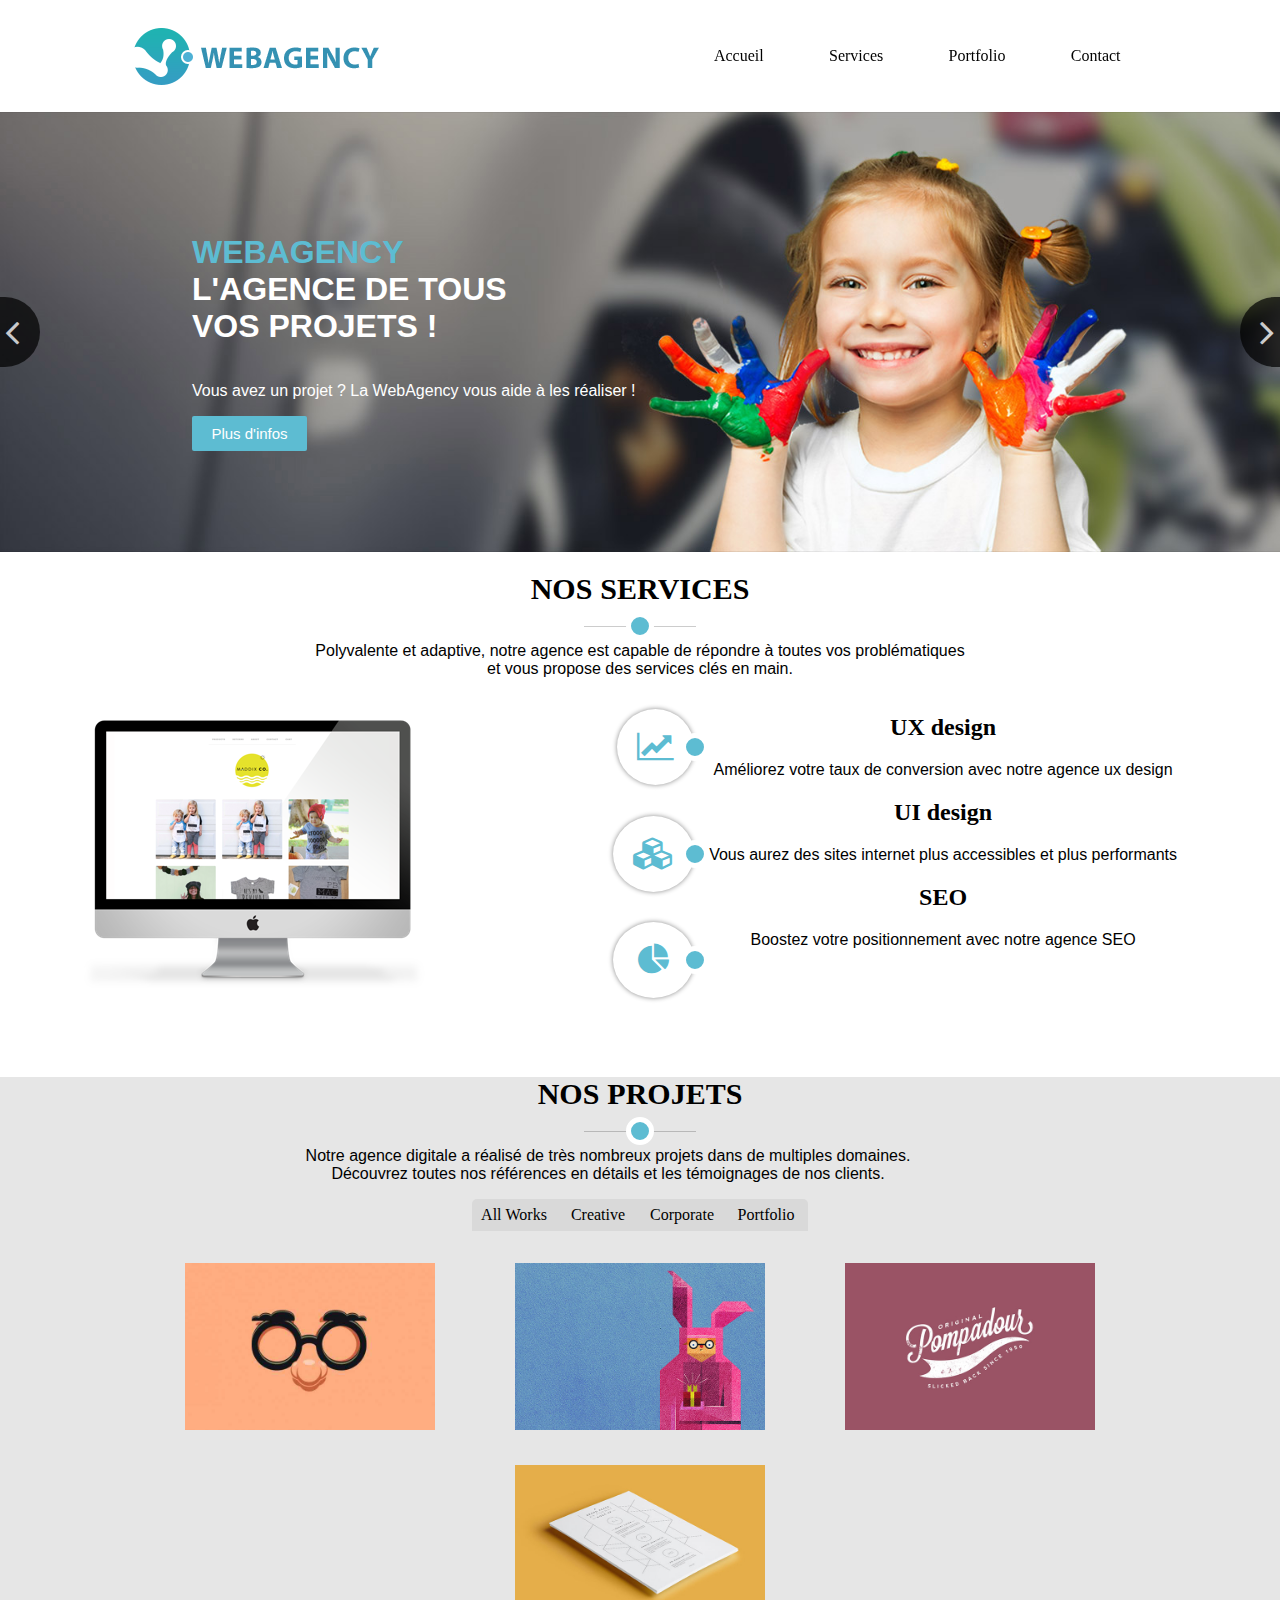
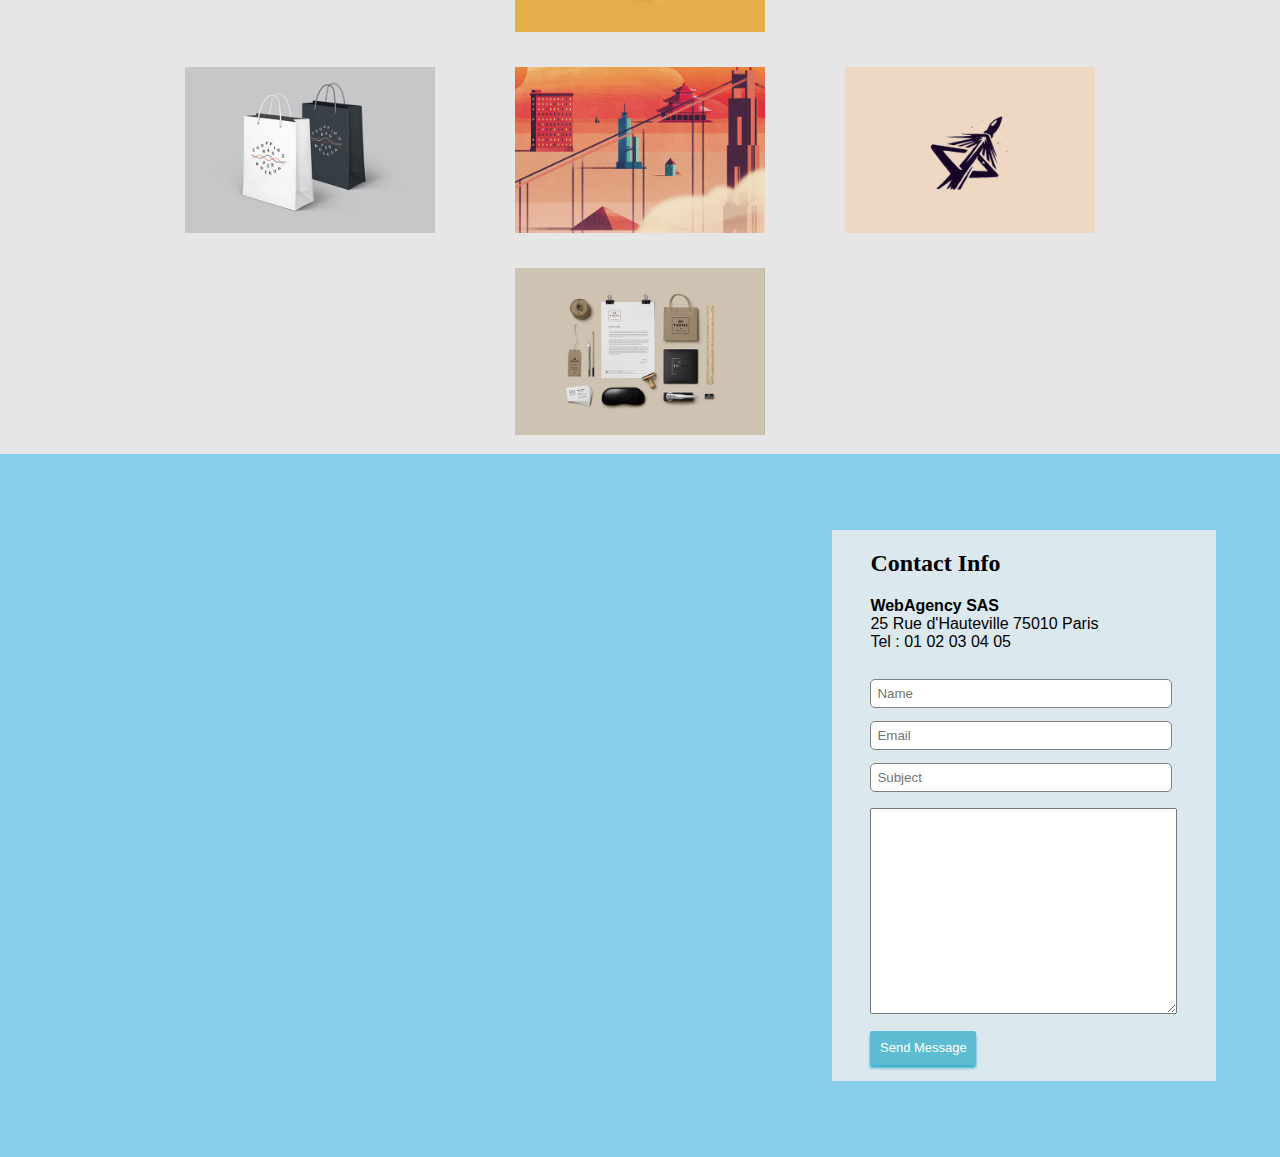
==== commit c2ddb707: "version 1.7 valider par w3c" ====
--- a/index.html
+++ b/index.html
@@ -1,6 +1,5 @@
 <!DOCTYPE html>
-<html>
-
+<html lang="fr">
 <head>
 	<meta charset="utf-8" />
 	<link rel="stylesheet" type="text/css" href="style.css" />
@@ -17,8 +16,7 @@
 		<img src="images/logo.png" id="logo" alt="Logo WebAgency" />
 		<!-- le logo WebAgency-->
 
-		<nav class="nav" role="navigation">
-			<!-- le menu header-->
+		<nav class="nav">			<!-- le menu header-->
 			<ul class="menu">
 				<li><a href="#Accueil">Accueil</a></li>
 				<li><a href="#services">Services</a></li>
@@ -30,6 +28,7 @@
 	</header>
 
 	<section id="Accueil">
+		<!-- la devision Acceuil-->
 
 		<div id="slideshow">
 			<!-- le slider -->
@@ -43,13 +42,13 @@
 
 			<div class="slider">
 				<!-- les 2 images de slider-->
-				<img class="myslider" src="images/slider/bg1.jpg" />
-				<img class="myslider" src="images/slider/bg2.jpg" />
+				<img class="myslider" src="images/slider/bg1.jpg" alt="fille" />
+				<img class="myslider" src="images/slider/bg2.jpg" alt="garcon"/>
 			</div>
 			<div class="text-dacceuille">
 				<!-- le text sur le slider-->
-				<h1> <span class="titre">WEBAGENCY</span> L'AGENCE DE TOUS</h1>
-				<h1> VOS PROJETS ! </h1>
+				<h1> <span class="titre">WEBAGENCY</span> L'AGENCE DE TOUS
+			 VOS PROJETS !</h1>
 				<p>Vous avez un projet ? La WebAgency vous aide à les réaliser ! </p>
 				<button> Plus d'infos </button>
 				<!--le button bleu -->
@@ -74,26 +73,29 @@
 		<div class="ux">
 			<!-- elle contient limage du pc et les icon avec le text ux ui seo -->
 
-			<img src="images/main-feature.png" id="main-feature">
+			<img src="images/main-feature.png" id="main-feature" alt="pc">
 			<!-- image pc-->
 
 			<div id="blokdesign">
 				<!--contient les 3 icon de ux ui seo-->
 
-				<div class="coco">
-
-					<div class="cercle3">
+				<div id="coco">
+					<!--logo text UX UI design SEO de la partie service -->
+
+					<div class="cercle"> <!-- cercle avec logo et le rondbleu-->
+						<i class="fas fa-chart-line fa-2x" id="line"></i><!-- logo FontAwesome-->
 						<div class="rondbleu"></div>
-						<i class="fas fa-chart-line fa-2x" id="line"></i>
 					</div>
 
-					<div class="cercle1">
+					<div class="cercle">
+						<i class="fas fa-cubes fa-2x" id="cube"></i><!-- logo FontAwesome-->
 						<div class="rondbleu"> </div>
-						<i class="fas fa-cubes fa-2x" id="cube"></i></div>
-
-					<div class="cercle2">
+					</div>
+
+					<div class="cercle">
+						<i class="fas fa-chart-pie fa-2x" id="pie"></i><!-- logo FontAwesome-->
 						<div class="rondbleu"></div>
-						<i class="fas fa-chart-pie fa-2x" id="pie"></i></div>
+					</div>
 				</div>
 
 				<div id="design">
@@ -123,7 +125,7 @@
 				<!-- le cercle-->
 			</div>
 			<p> Notre agence digitale a réalisé de très nombreux projets dans de multiples domaines.
-				</br>
+				<br>
 				Découvrez toutes nos références en détails et les témoignages de nos clients. </p>
 		</div>
 
@@ -146,7 +148,9 @@
 				<figcaption>
 					<p><strong>Cirque de Zozor</strong><br>Le plus grand cirque d'Europe</p>
 				</figcaption>
-				<i class="fas fa-eye" id="oeil"></i>
+<div class="eyes">
+          <i class="fas fa-eye"></i>
+</div><!-- logo fontawesome eyes-->
 			</figure>
 			<figure>
 				<img class="picture" src="images/portfolio/02.jpg">
@@ -154,7 +158,9 @@
 					<p><strong>Costume power</strong>
 						<br> Déguisement sur mesure en ligne</p>
 				</figcaption>
-				<i class="fas fa-eye" id="oeil"></i>
+<div class="eyes">
+          <i class="fas fa-eye"></i>
+</div>
 			</figure>
 			<figure>
 				<img class="picture" src="images/portfolio/03.jpg">
@@ -162,85 +168,90 @@
 					<p><strong>Pompadour</strong>
 						<br> Magasin de biscuit traditionnel</p>
 				</figcaption>
-				<i class="fas fa-eye" id="oeil"></i>
+<div class="eyes">
+          <i class="fas fa-eye"></i>
+</div>
 			</figure>
 			<figure>
 				<img class="picture" src="images/portfolio/04.jpg">
 				<figcaption>
 					<p><strong>Architechnique </strong><br> Faites votre plan en 3 clics</p>
 				</figcaption>
-				<i class="fas fa-eye" id="oeil"></i>
-			</figure>
-		</div>
-
-		<div id="photo2">
+<div class="eyes">
+          <i class="fas fa-eye"></i>
+</div>
+			</figure>
+		</div>
+
+		<div id="photo2"><!-- 2eme partie des photos-->
 			<figure>
 				<img class="picture" src="images/portfolio/05.jpg">
 				<figcaption>
 					<p><strong>Luxor Shopping</strong><br> Magasin de vetements de luxe</p>
 				</figcaption>
-				<i class="fas fa-eye" id="oeil"></i>
+
+				<div class="eyes">
+									<i class="fas fa-eye"></i>
+				</div>
+
 			</figure>
 			<figure>
 				<img class="picture" src="images/portfolio/06.jpg">
 				<figcaption>
 					<p><strong>Magic voyage</strong><br> Agence de voyage en ligne </p>
 				</figcaption>
-				<i class="fas fa-eye" id="oeil"></i>
+<div class="eyes">
+          <i class="fas fa-eye"></i>
+</div>
 			</figure>
 			<figure>
 				<img class="picture" src="images/portfolio/07.jpg">
 				<figcaption>
 					<p><strong>Rocket protect </strong><br> L'Antivirus le plus performant </p>
 				</figcaption>
-				<i class="fas fa-eye" id="oeil"></i>
+<div class="eyes">
+          <i class="fas fa-eye"></i>
+</div>
 			</figure>
 			<figure>
 				<img class="picture" src="images/portfolio/08.jpg">
 				<figcaption>
 					<p><strong>GraphDesign</strong> <br> Floqueur et designeur </p>
 				</figcaption>
-				<i class="fas fa-eye" id="oeil"></i>
+<div class="eyes">
+          <i class="fas fa-eye"></i>
+</div>
 			</figure>
 		</div>
 	</section>
 
-	<footer id="map">
-		<div id="contact">
+	<footer id="map"><!-- la partie map et contacte -->
+		<div id="contact"><!-- la devision de contact-->
 			<div id="sas">
 				<!-- Contact info-->
 				<h2>Contact Info</h2>
-				<p><strong>WebAgency SAS</strong></br>
-					25 Rue d'Hauteville 75010 Paris</br>
+				<p><strong>WebAgency SAS</strong><br>
+					25 Rue d'Hauteville 75010 Paris<br>
 					Tel : 01 02 03 04 05 </p>
 			</div>
 
 			<div id="opacity"><!-- le formulaire de contact-->
 
 				<form method="post" action="traitement.php">
-
 					<p>
 						<input type="text" name="pseudo" placeholder="Name" id="pseudo" required="" />
-
-						<input type="email" name="email" placeholder="Email" id="subject" />
-
-						<input type="text" name="subject" placeholder="Subject" id="subject" />
-
+						<input type="email" name="email" placeholder="Email" class="subject" />
+						<input type="text" name="subject" placeholder="Subject" class="subject" />
 						<textarea placeholder="Message"> </textarea>
-
 						<input type="submit" value="Send Message" id="send" />
-
 					</p>
-
 				</form>
-
-			</div>
-		</div>
-
-		<div id="frame">
-
+			</div>
+		</div>
+
+		<div id="frame"><!-- maps google-->
 			<iframe src="https://www.google.com/maps/embed?pb=!1m18!1m12!1m3!1d2624.2216096807224!2d2.347636915674888!3d48.87305177928887!2m3!1f0!2f0!3f0!3m2!1i1024!2i768!4f13.1!3m3!1m2!1s0x47e66e145ccb3091%3A0x9495beee8c96ec27!2s25+Rue+d&#39;Hauteville%2C+75010+Paris!5e0!3m2!1sfr!2sfr!4v1529091475173"
-			  width="100%" height="700" frameborder="0" style="border:0" allowfullscreen></iframe>
+			   height="700" style="border:0" allowfullscreen></iframe>
 		</div>
 
 	</footer>
--- a/style.css
+++ b/style.css
@@ -13,24 +13,118 @@
   src: url('fonts/glyphicons-halflings-regular.eot') format('eot'), url('fonts/glyphicons-halflings-regular.svg') format('svg'), url('fonts/glyphicons-halflings-regular.ttf') format('ttf'), url('fonts/glyphicons-halflings-regular.woff') format('woff');
 }
 
-
 body, html {
   margin: 0;
-  padding: 0;
+  padding: 0; /*retirer le decalage sur la page */
 }
 
 body {
   font-family: 'FontAwesome';
 }
 
+@media screen and (max-width: 850px)
+/*  responsiv*/
+
+  {
+  header/*logo menu responsiv*/
+    {
+    display: flex;
+    flex-direction: column;
+    width: 100%;
+  }
+  #Accueil #slideshow #flesh/* desactiver les fleshs pour le responsiv*/
+    {
+    display: none;
+  }
+  #Accueil #slideshow .text-dacceuille {
+    /* text du slider webagency responsiv */
+    width: 100%;
+    left: 0;
+    position: relative;
+    color: black;
+    background-color: #e6e6e6;
+
+
+  }
+  #Accueil #slideshow .text-dacceuille h1 {
+    width: 60%;
+    /* une width pour que le text sois bien aligné */
+  }
+  #Accueil #slideshow .text-dacceuille button/* baisser la taille du button*/
+    {
+    width: 100px;
+  }
+  /* le menu responsiv */
+  .nav {
+    display: flex;
+    justify-content: center;
+    width: 100%;
+  }
+  nav ul {
+    display: flex;
+    justify-content: space-between;
+    width: 100%;
+  }
+  nav a {
+    font-size: 15px;
+    padding: 10px;
+  }
+  nav .menu a:hover /* desactiver les lignes bleu lorsque on survole le menu*/
+    {
+    border-top: none;
+    padding-top: 0;
+  }
+  .ux/* la partie ui ux design*/
+    {
+    display: flex;
+    flex-direction: column;
+    align-items: center;
+  }
+  .ux>img/*changer la taille de limage pc pour le responsiv*/
+    {
+    width: 100%;
+  }
+  #map/* la partie contact responsiv*/
+    {
+    display: flex;
+    flex-direction: column;
+  }
+  #map #contact/* changer de position */
+    {
+  position: relative;
+  right: 0;
+  background-color: #f5f5f5;
+  width: 100%;
+  padding: 0;
+
+
+  }
+  #map #contact #sas, #opacity
+  /* decaller le texte et le formulaire de 25px */
+  {
+    margin-left: 25px;
+  }
+}
+
+@media screen and (max-width: 500px) {
+  #services h1 {
+    /* taille responsiv */
+    font-size: 15px;
+  }
+
+
+}
+
 #slideshow {
+  /* la devision qui contient le slider */
   width: 100%;
   overflow: hidden;
   position: relative;
-  top: 9em;
+  top: 7em;
 }
 
 .slider {
+
   width: 200%;
   animation: glisse 15s infinite;
 }
@@ -41,6 +135,7 @@
 }
 
 @keyframes glisse {
+  /* slider */
   0% {
     transform: translateX(0);
   }
@@ -59,8 +154,9 @@
 }
 
 header {
-  width: 100%;
-  height: 9em;
+  top: 0;
+  width: 100%;
+  height: 7em;
   display: flex;
   justify-content: space-around;
   align-items: center;
@@ -72,7 +168,7 @@
 
 header .nav {
   align-items: center;
-  width: 35%;
+  width: 40%;
 }
 
 .nav ul {
@@ -96,7 +192,10 @@
 
 header #logo {}
 
-#slideshow .text-dacceuille {
+#slideshow .text-dacceuille
+/*le texte d'acceuille webagency*/
+
+  {
   display: flex;
   flex-direction: column;
   justify-content: center;
@@ -108,7 +207,14 @@
   font-family: Roboto, sans-serif;
 }
 
-#slideshow #flesh {
+.text-dacceuille h1 {
+  width: 25%;
+}
+
+#slideshow #flesh
+/*flesh du slider */
+
+  {
   align-items: center;
   position: absolute;
   width: 100%;
@@ -119,7 +225,10 @@
   height: 100%;
 }
 
-#leftcircl {
+#leftcircl
+/* le demi cerlce a gauche du slider*/
+
+  {
   background-color: black;
   width: 40px;
   height: 70px;
@@ -167,15 +276,15 @@
 }
 
 button {
-  font-size: 17px;
-  font-family: sans-serif;
-  padding: 10px;
+  font-size: 15px;
+  font-family: Roboto, sans-serif;
+  padding: 9px;
   border: none;
   background-color: #5DBCD2;
   color: #fff;
   border-radius: 2px;
   cursor: pointer;
-  width: 13%;
+  width: 115px;
 }
 
 .titre {
@@ -188,7 +297,7 @@
 }
 
 #services {
-  margin-top: 15%;
+  margin-top: 7em;
   color: black;
   font-family: 'FontAwesome';
 }
@@ -211,7 +320,7 @@
 
 .ligneservice {
   position: absolute;
-  width: 9%;
+  width: 7em;
   height: 0.8px;
   background-color: black;
   border: none;
@@ -225,7 +334,6 @@
 }
 
 #services p {
-  margin-left: 5em;
   text-align: center;
 }
 
@@ -246,50 +354,25 @@
 #blokdesign {
   display: flex;
   justify-content: center;
-}
-
-.cercle1 i {
-  display: inline-block;
-  border-radius: 55%;
-  box-shadow: 0px 0px 2px #888;
-  padding: 22px 18px 22px 18px;
-}
-
-.cercle2 i {
-  display: inline-block;
-  border-radius: 55%;
-  box-shadow: 0px 0px 2px #888;
-  padding: 20px 20px 20px 20px;
-}
-
-.cercle3 {
-  display: flex;
-  justify-content: flex-end;
-}
-
-.cercle2 {
-  display: flex;
-  justify-content: flex-end;
-}
-
-.cercle1 {
-  display: flex;
-  justify-content: flex-end;
-}
-
-.cercle3 i {
-  display: inline-block;
-  border-radius: 55%;
-  box-shadow: 0px 0px 2px #888;
-  padding: 20px 18px 20px 18px;
-}
-
-.coco {
+  text-align: center;
+  width: 90%;
+}
+
+#coco
+/* logo text UX UI design SEO  */
+
+  {
   color: #5DBCD2;
   display: flex;
   flex-direction: column;
   justify-content: space-around;
-  margin-right: 5%;
+
+}
+
+.cercle {
+  display: flex;
+  justify-content: flex-end;
+  align-items: center;
 }
 
 .rondbleu {
@@ -298,6 +381,21 @@
   background-color: #5DBCD2;
   border-radius: 50%;
   position: absolute;
+  border: 5px #ffffff solid;
+  /*margin-left: 15px;*/
+}
+
+.cercle i {
+  display: inline-block;
+  border-radius: 55%;
+  box-shadow: 0px 0px 5px #888;
+  padding: 22px 20px 22px 20px;
+  margin-right: 15px;
+}
+
+.cercle #pie {
+  width: 41.15px;
+  height: 32px;
 }
 
 #design i {
@@ -328,15 +426,19 @@
 .menu2 a {
   text-align: center;
   display: block;
-  width: 5em;
+  width: 70px;
   background-color: #d9d9d9;
   text-decoration: none;
   color: black;
   padding: 7px;
+
+
 }
 
 .menu2 li {
   position: relative;
+  display: flex;
+  justify-content: center;
 }
 
 #border1 {
@@ -361,7 +463,6 @@
   border-left: 11px solid transparent;
   border-right: 11px solid transparent;
   border-top: 11px solid #468cad;
-  left: 40%;
   text-align: center;
 }
 
@@ -389,7 +490,7 @@
 
 .lignecercle {
   position: absolute;
-  width: 9%;
+  width: 7em;
   height: 0.8px;
   background-color: black;
   border: none;
@@ -397,13 +498,16 @@
 }
 
 #portfolio h1 {
+
   display: flex;
   justify-content: center;
 }
 
 #portfolio p {
-  text-align: center;
-  font-family: sans-serif;
+  width: 95%;
+      text-align: center;
+      font-family: sans-serif;
+      padding: 0;
 }
 
 #photo {
@@ -446,11 +550,11 @@
   font-weight: bold;
 }
 
-#photo figure:hover #oeil {
-  display: flex;
-}
-
-#photo figure #oeil {
+#photo figure:hover .eyes {
+  display: flex;
+}
+
+#photo figure .eyes {
   color: white;
   font-size: 20px;
   position: absolute;
@@ -462,8 +566,8 @@
   display: flex;
   align-items: center;
   justify-content: center;
-  left: 70%;
-  top: 45%;
+  left: 170px;
+  top: 80px;
   display: none;
 }
 
@@ -483,11 +587,11 @@
   width: 15%;
 }
 
-#photo2 figure:hover #oeil {
-  display: flex;
-}
-
-#photo2 figure #oeil {
+#photo2 figure:hover .eyes {
+  display: flex;
+}
+
+#photo2 figure .eyes {
   color: white;
   font-size: 20px;
   position: absolute;
@@ -529,51 +633,43 @@
   padding-left: 5px;
 }
 
+
 #frame {
-
   width: 100%;
   position: relative;
   background-color: #87CEEB;
 }
 
 iframe {
+  width: 100%;
   opacity: 0.4;
   z-index: -1;
 }
 
-
-#map{
-
-  display: flex;
-align-items: center;
+#map {
+  display: flex;
+  align-items: center;
 }
 
 #contact {
-
   font-family: 'sans-serif';
   background-color: rgba(240, 240, 240, 0.8);
   /*background-color: #E7F1FC;*/
   width: 25%;
   position: absolute;
   right: 5%;
-  height: 80%;
+  height: auto;
   border-radius: 1px;
   z-index: 1;
   min-width: 250px;
-
-}
-#sas h2{
-
-}
-#opacity {
-
-  padding: 00% 5% 00% 10%;
-
-}
+  padding: 0% 2% 0% 3%;
+}
+
+#opacity {}
 
 input {
   padding: 6px;
-  margin-top: 5%;
+  margin-top: 4%;
   width: 90%;
   border: 1px grey solid;
   border-radius: 5px;
@@ -582,12 +678,11 @@
 textarea {
   margin-top: 5%;
   width: 94%;
-  height: 260px;
-  max-height: 195px;
+  height: 200px;
+  min-height: 180px;
 }
 
 #send {
-
   width: auto;
   font-size: 13px;
   font-family: sans-serif;
